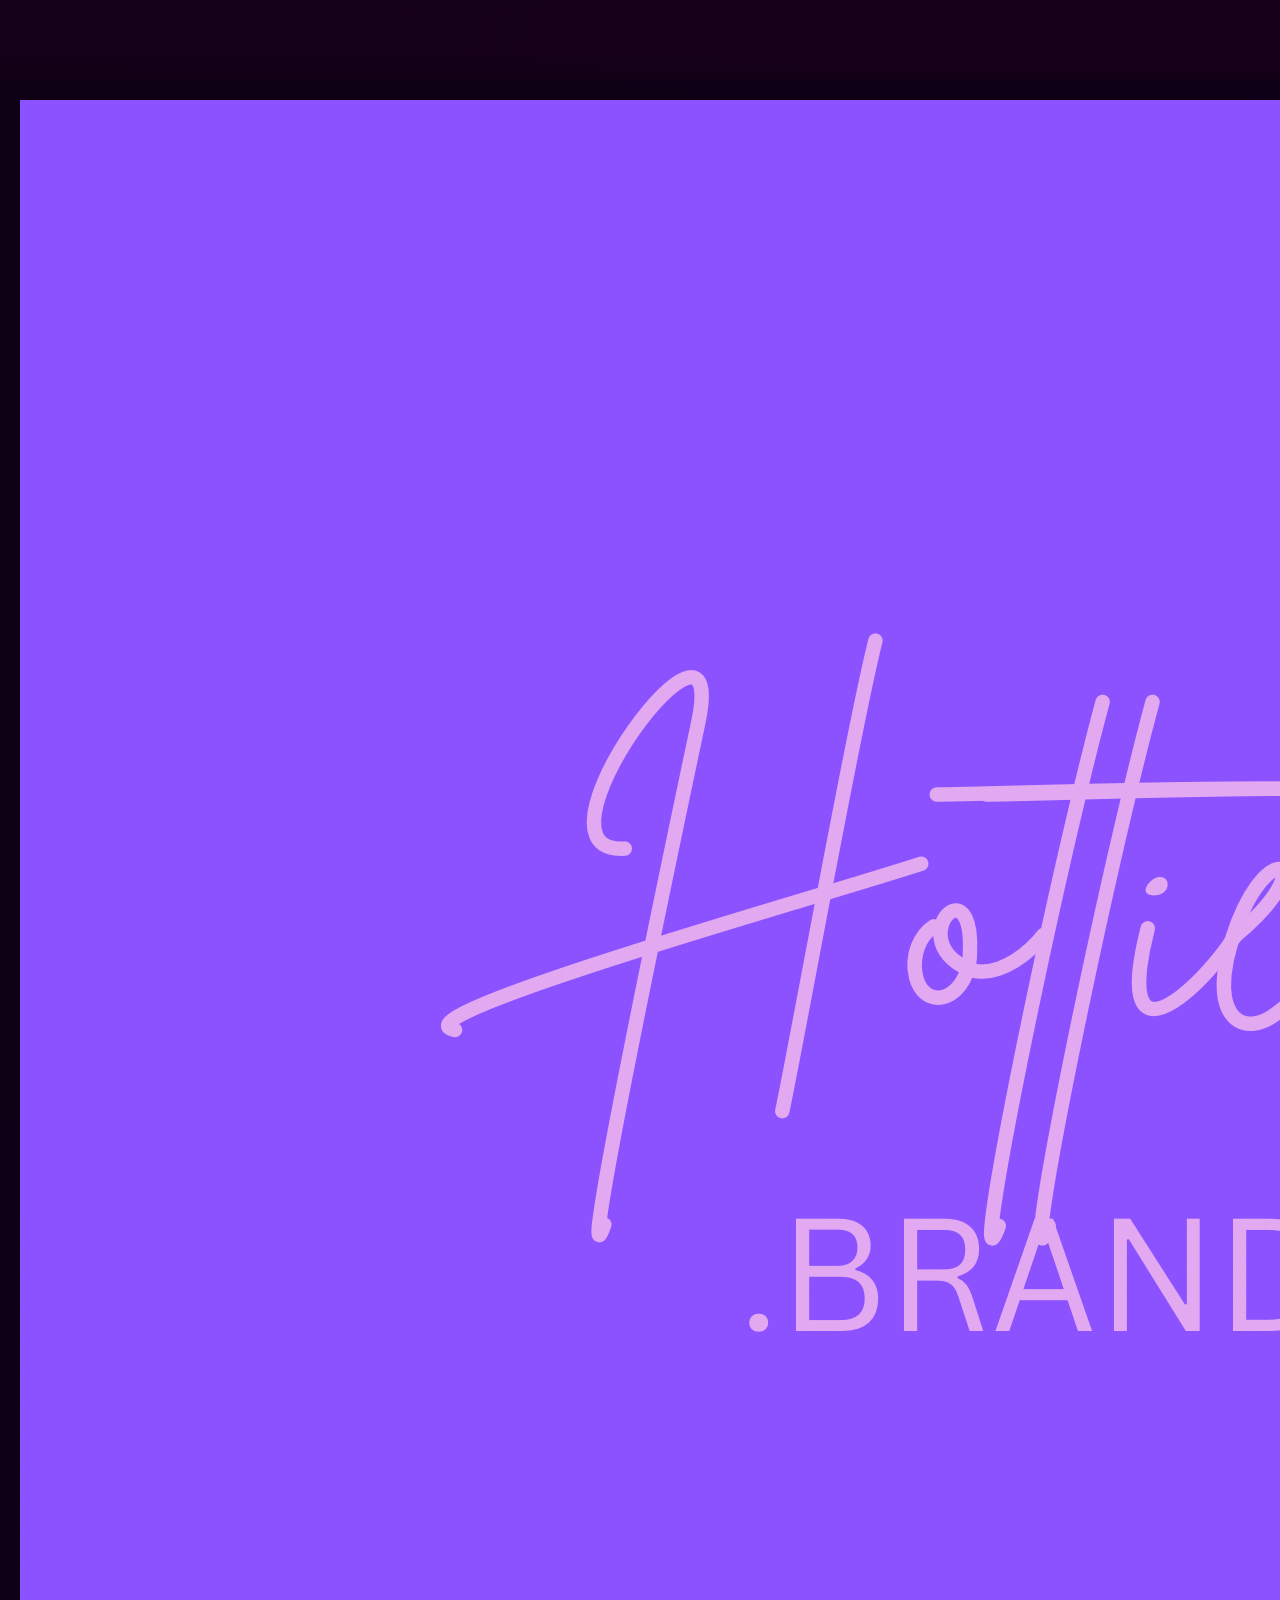
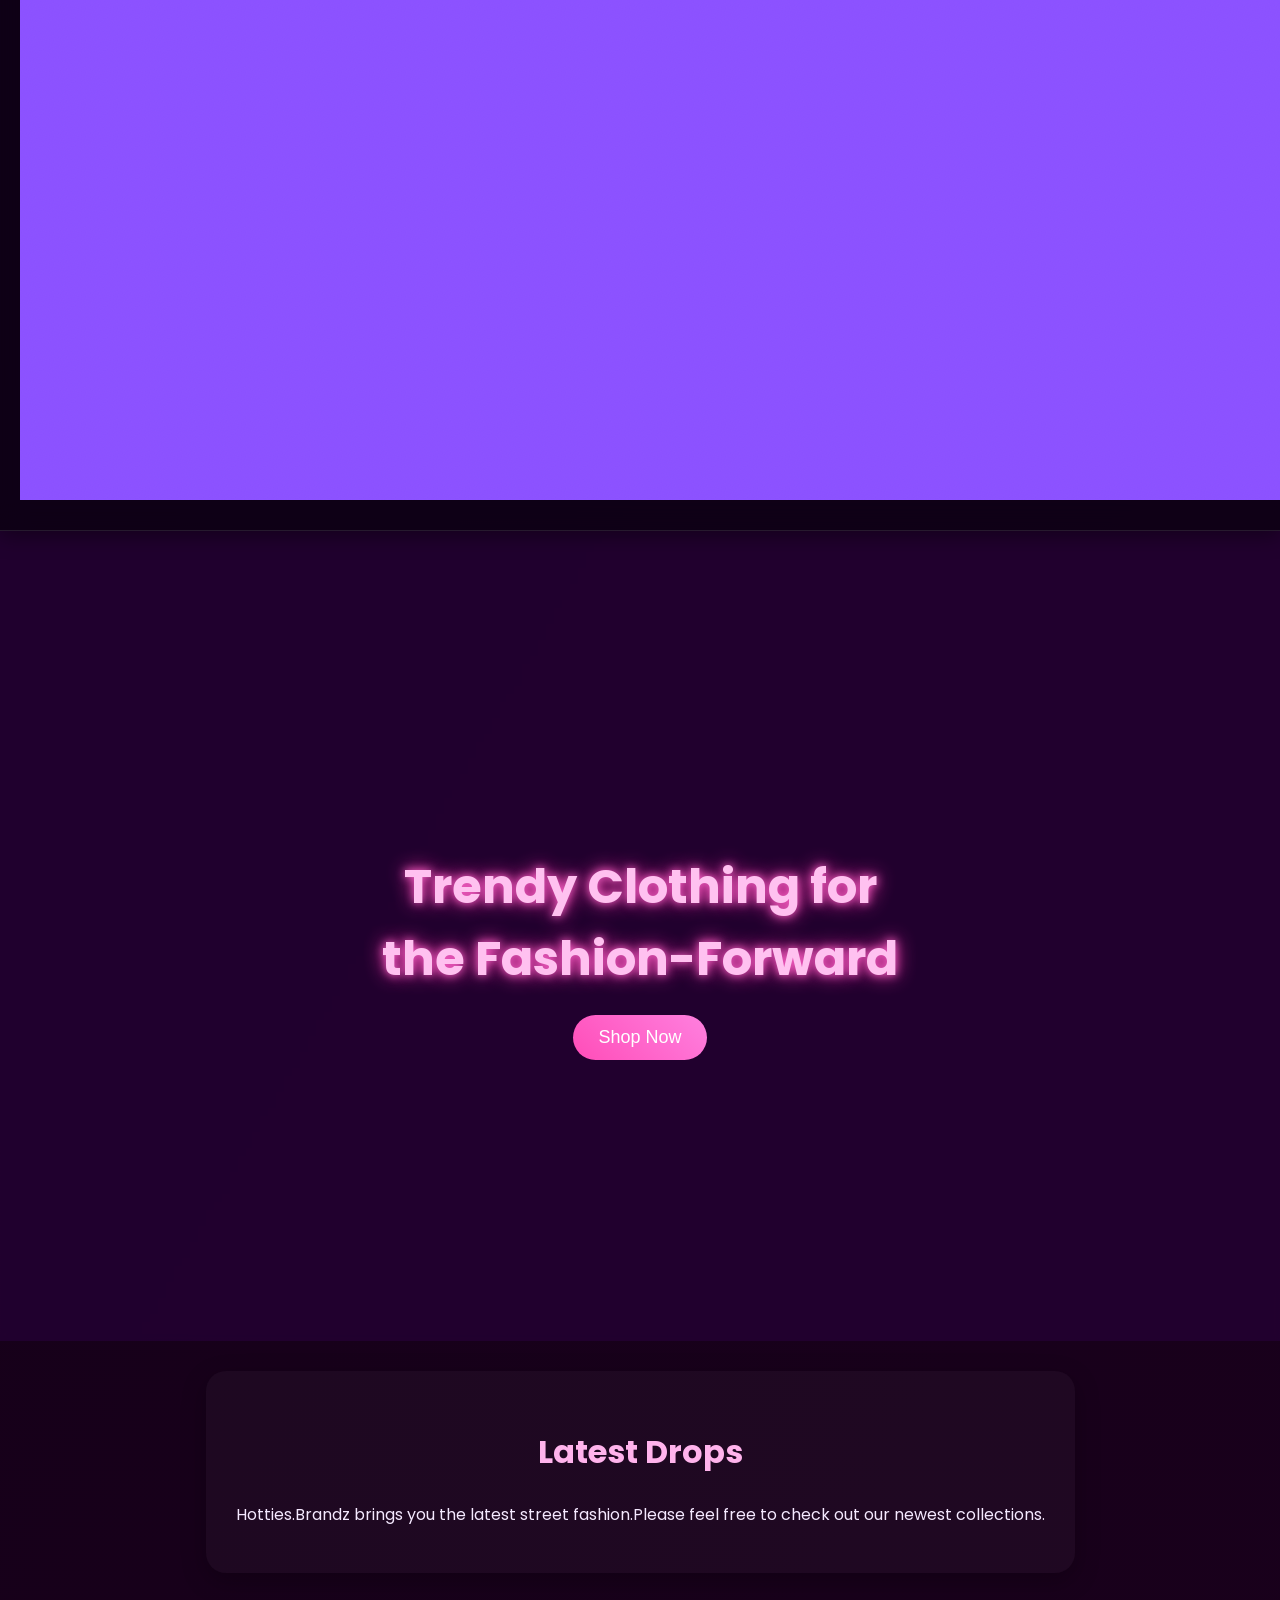
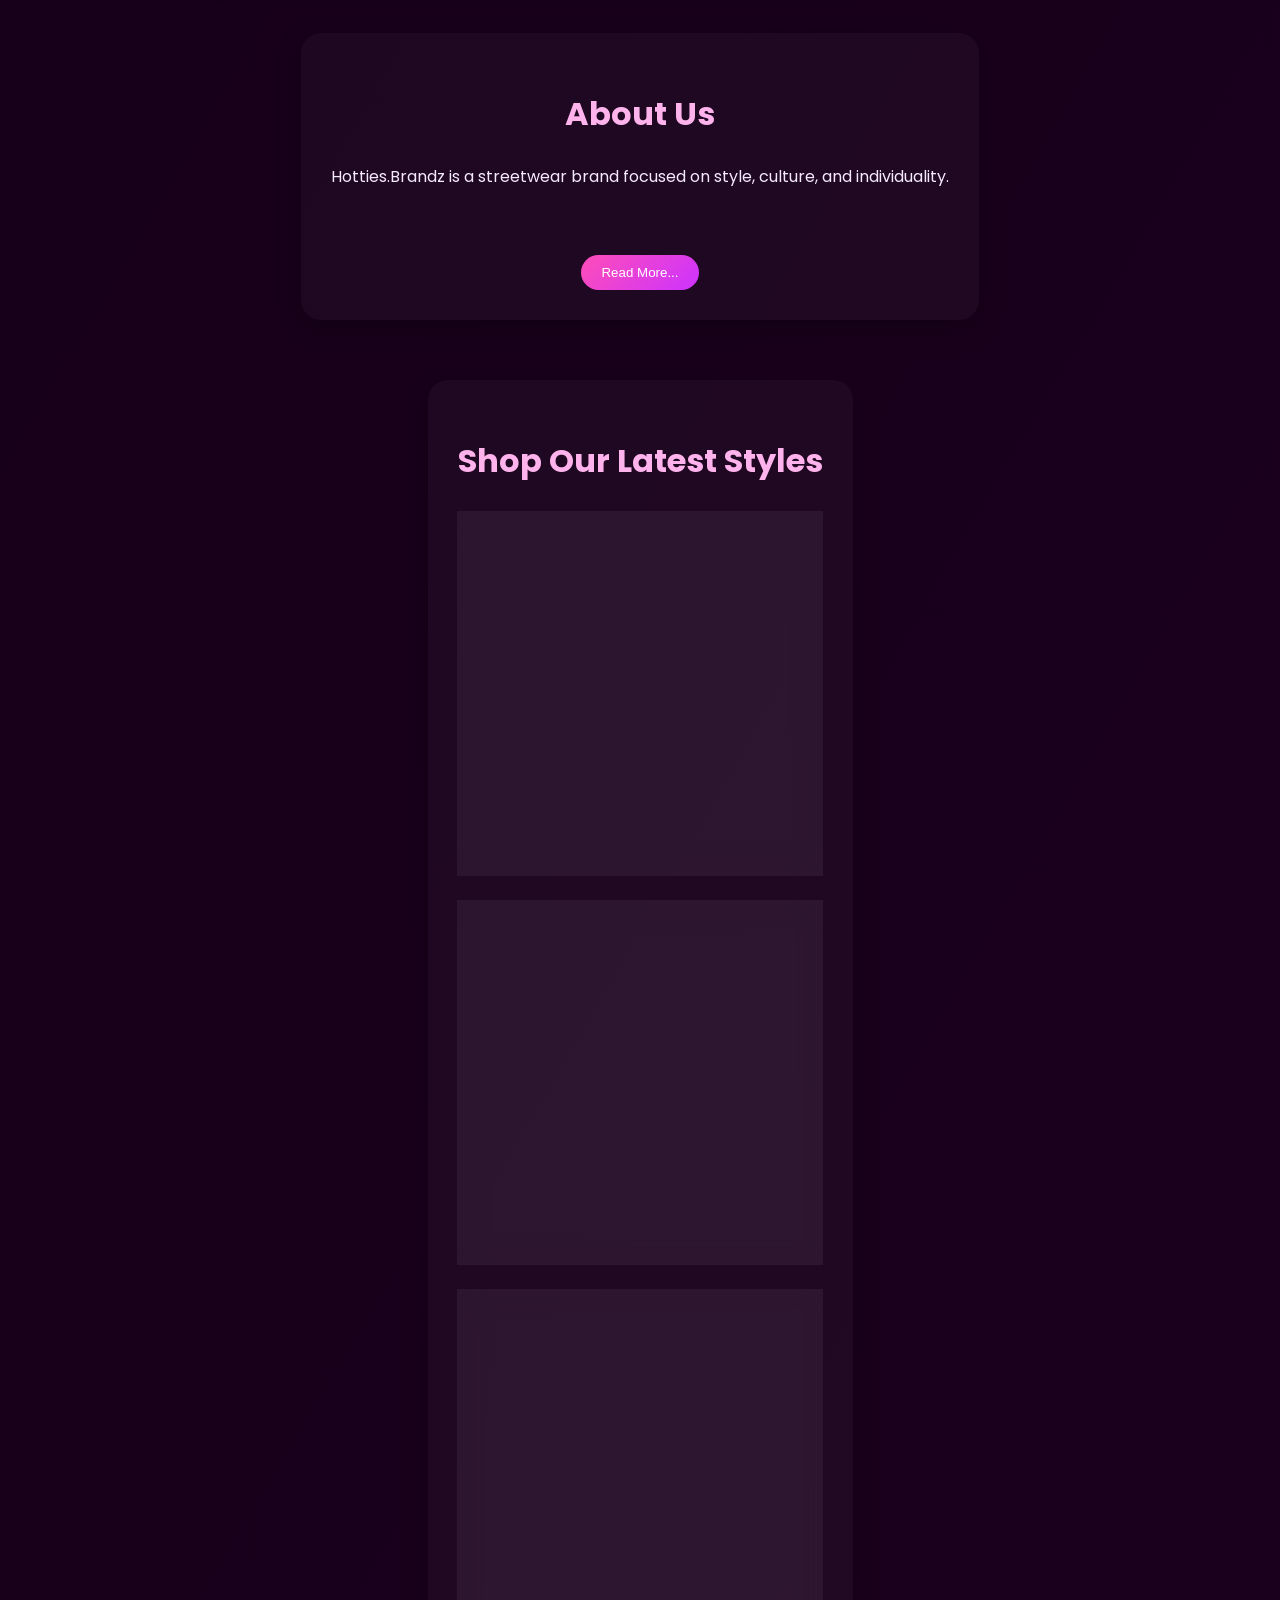
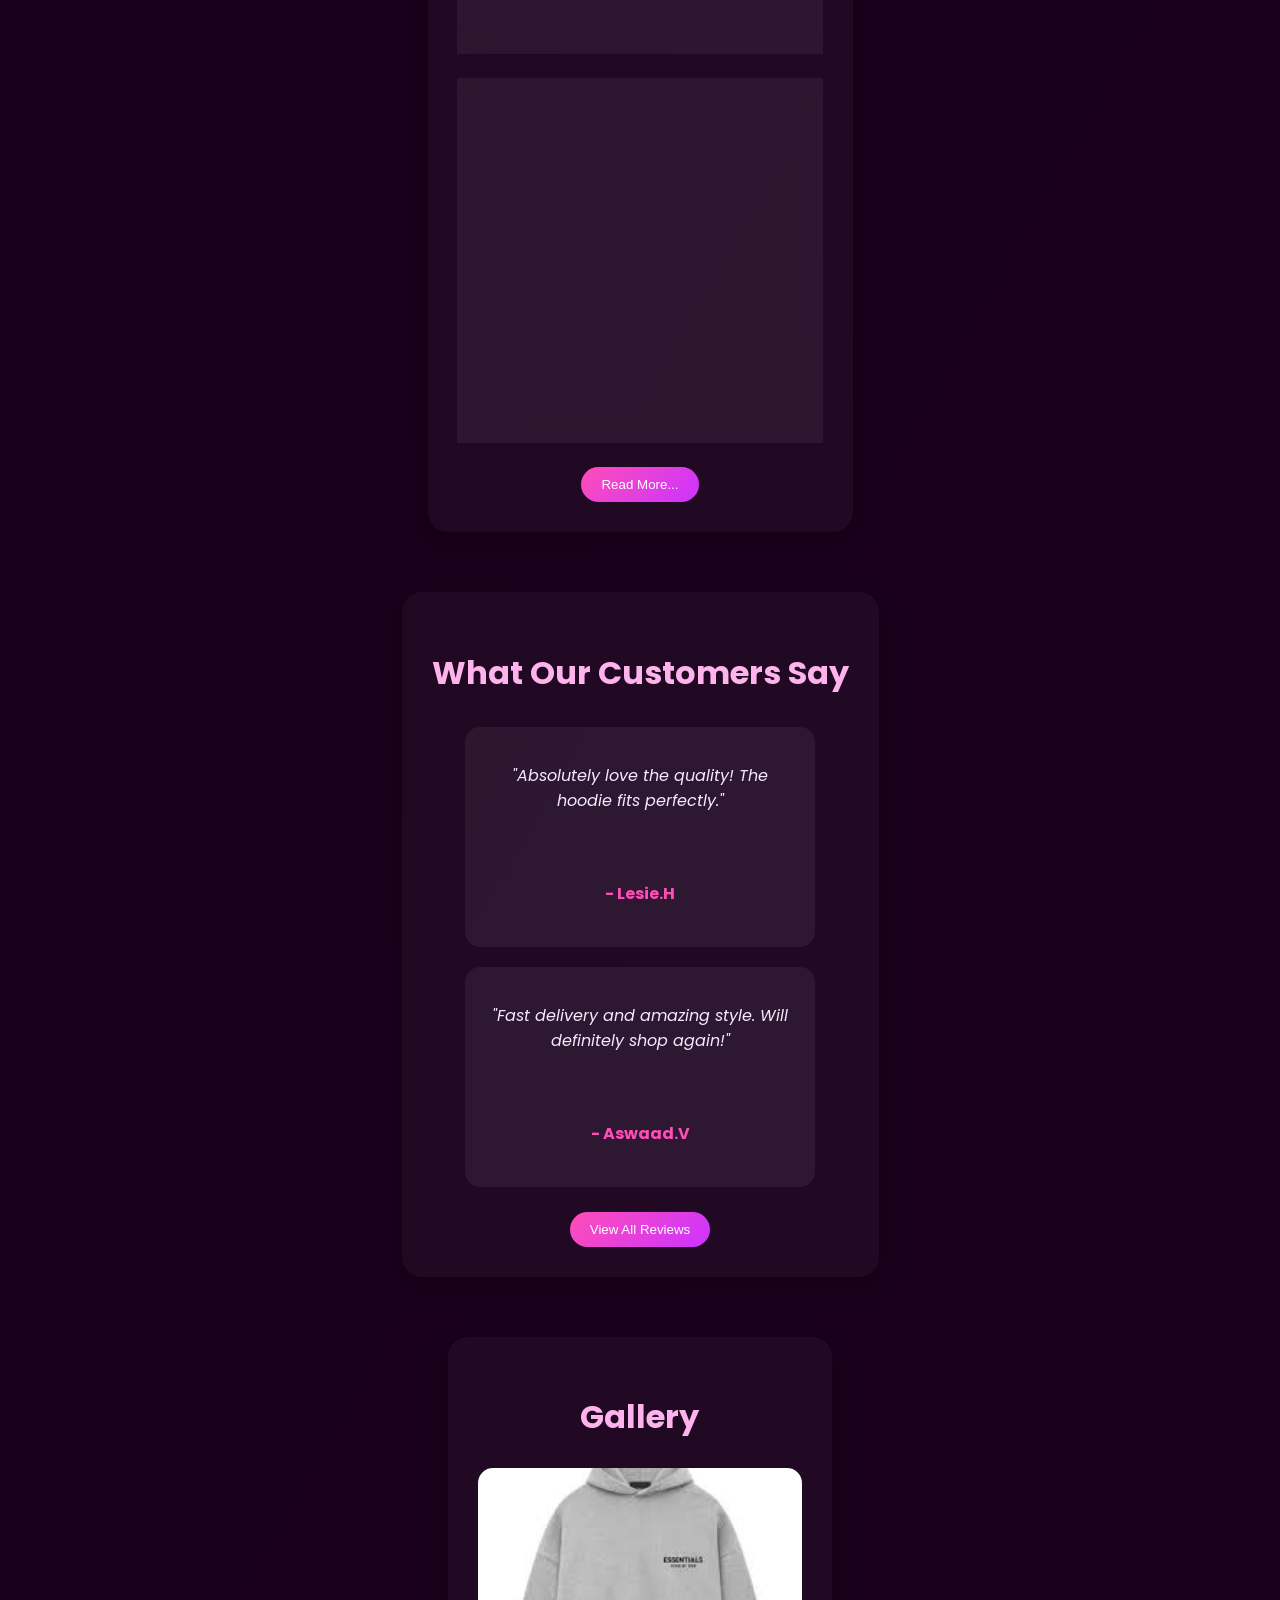
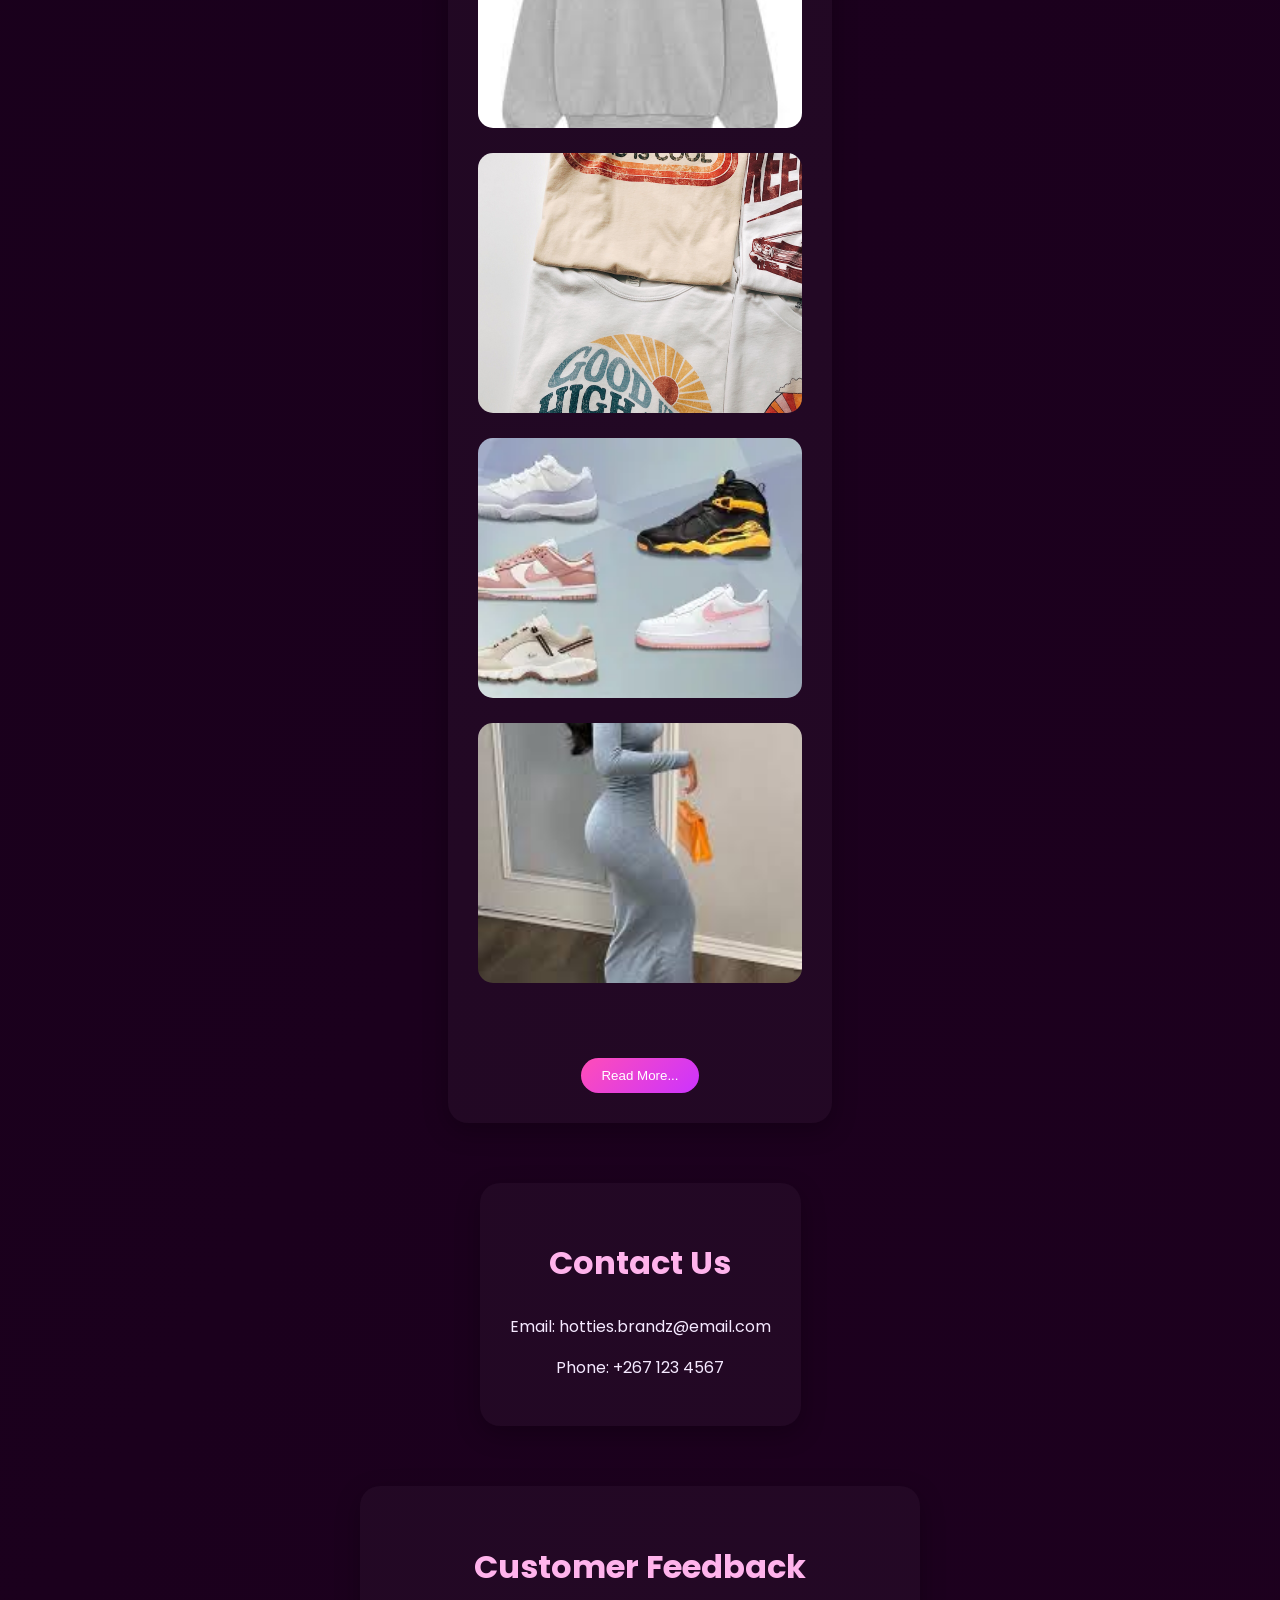
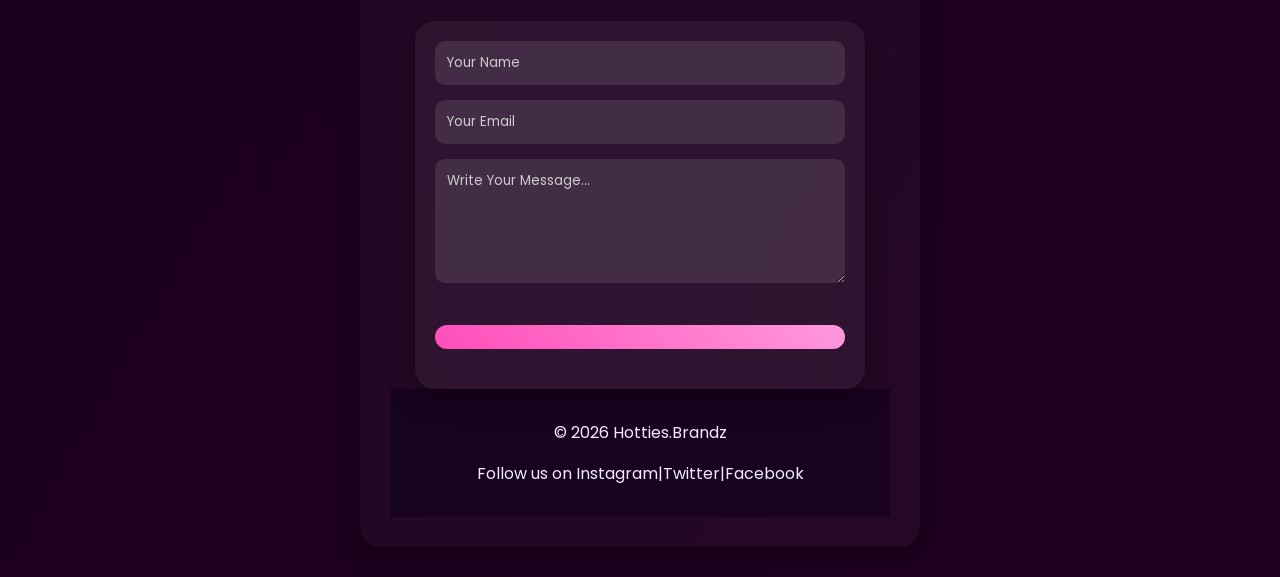
==== index.html @ 6253855a "Update index.html" ====
<!DOCTYPE html>
<html lang="en">
<head>
    <meta charset="UTF-8">
    <meta name="viewport" content="width=device-width, initial-scale=1.0">
    <title>Hotties.Brandz</title>
    <link rel="stylesheet" href="style.css">
    <link href="https://fonts.googleapis.com/css2?family=Playfair+Display:wght@500&family=Poppins:wght@300;400&display=swap" rel="stylesheet">
</head>
<body>
 <header>
    <div class="logo">
    <img src="Logo.PNG" alt="Hotties.Brandz Logo">
</div>
     <button class="menu-toggle" onclick="toggleMenu()">
    ☰
    </button>

    <nav class="nav">
        <a href="index.html">Home</a>
        <a href="about.html">About</a>
        <a href="shop.html">Shop</a>
        <a href="gallery.html">Gallery</a>
        <a href="contact.html">Contact</a>
        <a href="feedback.html">Feedback</a>
        <a href="reviews.html">Reviews</a>
        <a href="cart.html">Cart 🛒(<span id="cart-count">0</span>)</a>
    </nav>
</header>
<section class="hero">
    
    <video class="hero-video" autoplay muted loop playsinline>
        <source src="neon.mp4" type="video/mp4">
        Your browser does not support the video tag.
    </video>

    <div class="hero-overlay"></div>

    <div class="hero-content">
        <h2>Trendy Clothing for <br> the Fashion-Forward</h2>
        <button onclick="location.href='shop.html'">Shop Now</button>
    </div>

</section>


<section class="content reveal">
    <h2>Latest Drops</h2>
    <p>Hotties.Brandz brings you the latest street fashion.Please feel free to check out our newest collections.</p>
</section>

<section class="content reveal">
    <h2>About Us</h2>
    <p>Hotties.Brandz is a streetwear brand focused on style, culture, and individuality.</p><br>
    <br>
    <a href="about.html">
        <button>Read More...</button>
    </a>
</section>

<section class="content reveal">
    <h2>Shop Our Latest Styles</h2>

    <div class="products">

        <div class="card">
            <img src="tshirts.png">
            <p>P180</p>
            <button onclick="showMessage()">Buy Now</button>
        </div>
         <div class="card">
            <img src="maxidress.png">
            <p>P180</p>
            <button onclick="showMessage()">Buy Now</button>
        </div>
       
        <div class="card">
            <img src="hoodie.jpeg.jfif">
            <p>P350</p>
            <button onclick="showMessage()">Buy Now</button>
        </div>
       
        <div class="card">
            <img src="sneakers.png">
            <p>P600</p>
           <button onclick="showMessage()">Buy Now</button>
        </div>
    </div>
    <br>
    <a href="shop.html">
        <button>Read More...</button>
    </a>
</section>
    <section class="content reveal">
    <h2>What Our Customers Say</h2>

    <div class="reviews">

        <div class="review-card">
            <p>"Absolutely love the quality! The hoodie fits perfectly."</p>
            <h4>- Lesie.H</h4>
        </div>

        <div class="review-card">
            <p>"Fast delivery and amazing style. Will definitely shop again!"</p>
            <h4>- Aswaad.V</h4>
        </div>

    </div>

    <br>
    <a href="reviews.html">
        <button>View All Reviews</button>
    </a>
</section>

<section class="content reveal">
    <h2>Gallery</h2>

    <div class="products">
        <img src="hoodie.jpeg.jfif">
        <img src="tshirts.png">
        <img src="sneakers.png">    
        <img src="maxidress2.png">
        <br>
    </div>
    <br>
    <a href="gallery.html">
        <button>Read More...</button>
    </a>
</section>
    
<section class="content reveal">
    <h2>Contact Us</h2>
    <p>Email: hotties.brandz@email.com</p>
    <p>Phone: +267 123 4567</p>
</section>

<section class="content reveal">
    <h2>Customer Feedback</h2>

    <form class="feedback-form">
        <input type="text" placeholder="Your Name" required>
        <input type="email" placeholder="Your Email" required>
        <textarea placeholder="Write Your Message..." rows="5" required></textarea>
        <button type="submit" class="submit-btn" onclick="showMessage()"></button>
    </form>
    <script src="script.js"></script>

<footer>
    <p>© 2026 Hotties.Brandz</p>
    <p>Follow us on Instagram|Twitter|Facebook</p>
</footer>
</section>


</body>
</html>
---- style.css ----
html, body {
    margin: 0;
    padding: 0;
}

/* GLOBAL / RESET */
* {
    box-sizing: border-box;
}

html {
    background: linear-gradient(120deg, #140018, #220022, #2b0033);
    scroll-behavior: smooth;
}

body {
    margin: 0;
    font-family: 'Poppins', sans-serif;
    color: #f5e9ff;
    padding-top: 80px;
    background: linear-gradient(120deg, #140018, #220022, #2b0033);
    background-size: 300% 300%;
    animation: luxuryBG 18s ease infinite;
    min-height: 100vh;
    display: flex;
    flex-direction: column;
}

@keyframes luxuryBG {
    0% { background-position: 0% 50%; }
    50% { background-position: 100% 50%; }
    100% { background-position: 0% 50%; }
}

/* Sparkle background */
body::before {
    content: "";
    position: fixed;
    inset: 0;
    background:
        radial-gradient(circle at 20% 30%, rgba(255,105,180,0.08), transparent 40%),
        radial-gradient(circle at 80% 70%, rgba(255,0,150,0.08), transparent 40%);
    z-index: -1;
}

/* HEADER / NAV */
header {
    width: 100%;
    padding: 20px;
    background: rgba(10, 0, 20, 0.6);
    backdrop-filter: blur(15px);
    border-bottom: 1px solid rgba(255,255,255,0.1);
    box-shadow: 0 5px 20px rgba(0,0,0,0.4);
    z-index: 1000;
    display: flex;
    justify-content: space-between;
    align-items: center;
    padding: 20px;
    position: relative;
}

.logo {
    font-family: 'Playfair Display', serif;
    font-size: 38px;
    letter-spacing: 3px;
    color: #ff99dd;
    text-shadow: 0 0 8px #ff66cc;
    text-align: center;
    flex:1;
    text-align:center;
}

.nav {
    display: flex;
    flex-wrap: wrap;
    justify-content: center;
    gap: 20px;
    padding: 0px 15px 0px 15px;
    margin-top: 10px;
}

.nav a {
    position: relative;
    color: #f5e9ff;
    text-decoration: none;
    font-size: 16px;
    letter-spacing: 1px;
    transition: 0.3s;
}

.nav a::after {
    content: "";
    position: absolute;
    left: 0;
    bottom: -5px;
    width: 0%;
    height: 2px;
    background: linear-gradient(90deg, #ff4db8, #ff99dd);
    transition: 0.3s;
}

.nav a:hover::after {
    width: 100%;
}

.nav a:hover {
    color: #ff99dd;
}

/* HERO */
.hero {
    position: relative;
    height: 90vh;
    display: flex;
    align-items: center;
    justify-content: center;
    overflow: hidden;
    text-align: center;
}

.hero-video {
    position: absolute;
    inset: 0;
    min-width: 100%;
    min-height: 100%;
    object-fit: cover;
    z-index: 0;
}

.hero-overlay {
    position: absolute;
    inset: 0;
    background: rgba(40, 0, 60, 0.6);
    backdrop-filter: blur(3px);
    pointer-events: none;
}

.hero-content {
    position: relative;
    z-index: 1;
    color: #ffc1f0;
}

.hero-content h2 {
    font-size: 48px;
    margin-bottom: 20px;
    text-shadow: 0 0 10px #ff66cc, 0 0 20px #ff33aa;
}

.hero-content button {
    background: linear-gradient(45deg, #ff4db8, #ff80df);
    border: none;
    padding: 12px 25px;
    border-radius: 25px;
    font-size: 18px;
    color: white;
    cursor: pointer;
    transition: 0.3s;
}

.hero-content button:hover {
    transform: scale(1.1);
}

/* CONTENT SECTIONS */
.content {
    background: rgba(255,255,255,0.03);
    margin: 30px auto;
    padding: 30px;
    border-radius: 20px;
    max-width: 1200px;
    text-align: center;
    box-shadow: 0 8px 25px rgba(0,0,0,0.25);
}

.content h2 {
    color: #ffb3ec;
    font-size: 32px;
}

/* SHOP NAV (CATEGORIES) */
.floating-nav {
    position: sticky;
    top: 90px;
    z-index: 999;
    display: flex;
    justify-content: center;
    gap: 20px;
    padding: 10px;
    margin: 20px auto;
    width: 90%;
    background: rgba(255,255,255,0.08);
    backdrop-filter: blur(12px);
    border-radius: 30px;
}

/*PRODUCTS GRID */
#women, #men {
    max-width: 1200px;
    margin: 40px auto;
}

.products {
    display: grid;
    grid-template-columns: repeat(auto-fit, minmax(260px, 1fr));
    gap: 25px;
}

.products img {
    width: 100%;
    height: 260px;            /* Force equal height */
    object-fit: cover;        /* Crop evenly */
    border-radius: 15px;
    transition: transform 0.4s ease, filter 0.4s ease;
}

/* PRODUCT CARD*/
.card {
    position: relative;
    display: flex;
    flex-direction: column;
    gap: 10px;
    padding: 15px;

    background: rgba(255,255,255,0.06);
    border-radius: 15px;
    border: 1px solid rgba(255,255,255,0.1);
    backdrop-filter: blur(12px);
    transition: 0.4s;
}

.card:hover {
    transform: translateY(-10px);
    box-shadow: 0 0 25px rgba(255,102,204,0.3);
}

.card img {
    width: 100%;
    height: 220px;
    object-fit: cover;
    border-radius: 12px;
}

.card h3 {
    color: #ffc1f0;
}

.card p {
    color: #ff66cc;
    font-weight: bold;
}

.card button {
    margin-top: auto;
    align-self: center;
}

/* BUTTONS */
button {
    background: linear-gradient(135deg, #ff4db8, #cc33ff);
    border: none;
    padding: 10px 20px;
    border-radius: 30px;
    color: white;
    cursor: pointer;
    transition: 0.3s;
}

button:hover {
    box-shadow: 0 0 15px rgba(255,77,184,0.6);
    transform: scale(1.05);
}

button.added {
    background: gray !important;
    cursor: not-allowed;
    opacity: 0.7;
}

/* CART*/
.cart {
    max-width: 400px;
    margin: 30px auto;
}

#cart-items {
    list-style: none;
    padding: 0;
}

#cart-items li {
    background: rgba(255,255,255,0.08);
    margin: 8px 0;
    padding: 10px;
    border-radius: 10px;
}

#cart-items button {
    background: #ff4d88;
    padding: 5px 10px;
    border-radius: 8px;
    font-size: 12px;
}

#cart-items button:hover {
    background: #ff1a66;
}

#total {
    color: #ff99dd;
}

/* REVIEWS */
.reviews {
    display: flex;
    flex-direction:column;
    gap: 20px;
    align-items:center;
    margin-top: 30px;
}
.review-card {
    background: rgba(255,255,255,0.06);
    padding: 20px;
    border-radius: 15px;
    width:90%;
    max-width:350px;
    height: 220px; /*fixed height */
    display: flex;
    flex-direction: column;
    justify-content: space-between;
    overflow:gidden;
    text-align: center;
}

.review-card:hover {
    transform: translateY(-5px);
}
.review-card p {
    font-style: italic;
    display: -webkit-box;
    -webkit-line-clamp: 3; /* limits text to 3 lines */
    -webkit-box-orient: vertical;
    overflow: hidden;
    margin-bottom:10px;
}
.review-card h4 {
    margin-top: auto;
    color: #ff4db8;
}

/* FOOTER */
footer {
    background: rgba(20, 0, 30, 0.8);
    text-align: center;
    padding: 15px;
    margin-top: auto;
}
/*utilities*/
.reveal {
    opacity: 0;
    transform: translateY(50px);
    transition: 0.8s ease;
}

.reveal.active {
    opacity: 1;
    transform: translateY(0);
}

/*MOBILE*/
@media (max-width: 600px) {
   
    .hero-content h2{
        font-size:32px;
    }
}
.feedback-form {
    text-align: center;
    max-width: 500px;
    margin: 0 auto;
    background: rgba(255, 255, 255, 0.05);
    padding: 25px;
    border-radius: 20px;
    backdrop-filter: blur(10px);
    box-shadow: 0 10px 25px rgba(0,0,0,0.3);
}

.feedback-form input,
.feedback-form textarea {
    width: 100%;
    padding: 12px;
    margin-bottom: 15px;
    border: none;
    border-radius: 10px;
    background: rgba(255,255,255,0.1);
    color: white;
    font-family: 'Poppins', sans-serif;
}

.feedback-form input::placeholder,
.feedback-form textarea::placeholder {
    color: #ccc;
}
.feedback-form input:focus,
.feedback-form textarea:focus {
    outline: none;
    border: 1px solid #ff4db8;
    box-shadow: 0 0 10px rgba(255,77,184,0.5);
}
.feedback-form button {
    width: 100%;
}
.submit-btn {
    display: inline-block;
    text-decoration:none;
    margin: 20px auto;
    width: 60%;
    padding: 12px;
    border: none;
    border-radius: 25px;
    background: linear-gradient(45deg, #ff4db8, #ff99dd);
    color: white;
    font-weight: bold;
    cursor: pointer;
    transition: 0.3s;
}

.submit-btn:hover {
    transform: scale(1.05);
    opacity: 0.9;
}
#cart-list {
    list-style: none;
    padding: 0;
}

#cart-list li {
    background: rgba(255,255,255,0.08);
    margin-bottom: 10px;
    padding: 10px;
    border-radius: 10px;
}
#cart-list {
    max-width: 600px;
    margin: 0 auto;
}

.cart-item {
    display: flex;
    justify-content: space-between;
    align-items: center;
    background: rgba(255,255,255,0.08);
    padding: 12px;
    margin-bottom: 12px;
    border-radius: 12px;
    backdrop-filter: blur(8px);
    transition:0.3s ease;
}
.cart-item:hover {
    transform: translateY(-3px);
}

.cart-info {
    display: flex;
    flex-direction: column;
}

.cart-actions button {
    background: #ff99dd;
    color:black;
    border: none;
    padding: 5px 8px;
    border-radius: 6px;
    cursor: pointer;
}
.cart-actions span {
    margin: 0 5px;
    font-weight: bold;
}

.remove-btn {
    background: #ff4d6d;
    color: white;
}
form.feedback-form {
    margin-top: 30px;
}
.btn-center {
    display: flex;
    justify-content: center;
    margin-top: 15px;
}
.added {
    background: gray !important;
}
.cart-wrapper {
    max-width: 700px;
    margin: auto;
}

.cart-summary {
    margin-top: 20px;
    padding: 20px;
    border-radius: 15px;

    background: rgba(255,255,255,0.05);
    backdrop-filter: blur(10px);

    text-align: center;
}

.clear-btn {
    margin-top: 10px;
    background: transparent;
    border: 1px solid #ff4db8;
    color: #ff4db8;
    padding: 8px 15px;
    border-radius: 10px;
    cursor: pointer;
}

.label {
   text-align: left;
   color: white;
   font-family: 'Poppins', sans-serif;
   font-size: small;
   margin-bottom: 10px;
   margin-left: 12px;
}

.w-full {
   width: 100% !important;
}

.success-icon {
   height: 500px;
   padding-top: 100px;
}

.clear-btn:hover {
    background: #ff4db8;
    color: white;
}
.nav a.active {
    color: #ff4db8;
    border-bottom: 2px solid #ff4db8;
}
.menu-toggle {
    display: none;
    background: none;
    border: none;
    color: white;
    font-size: 30px;
    cursor: pointer;
}
/* MOBILE NAVIGATION */
@media (max-width: 768px) {

    header {
        padding: 15px 20px;
    }

    .logo {
        font-size: 28px;
        flex: 1;
        text-align: center;
    }

    .menu-toggle {
        display: block;
        background: none;
        border: none;
        color: white;
        font-size: 30px;
        cursor: pointer;
    }

    .nav {
        display: none;
        position: absolute;
        top: 80px;
        left: 0;
        width: 100%;
        background: rgba(10,0,20,0.96);
        flex-direction: column;
        align-items: center;
        gap: 10px;
        padding: 20px 0;
        z-index: 999;
    }

    .nav.show {
        display: flex;
    }

    .nav a {
        width: 100%;
        text-align: center;
        padding: 12px;
        font-size: 17px;
    }

    .reviews {
        flex-direction: column;
        align-items: center;
    }

    .review-card {
        width: 90%;
        max-width: 320px;
    }

    .feedback-form {
        width: 90%;
        padding: 20px;
    }

    .cart-wrapper {
        width: 95%;
        margin: auto;
    }

    .cart-summary {
        width: 100%;
        box-sizing: border-box;
    }

    .submit-btn,
    .clear-btn {
        width: 100%;
    }

    .hero-content h2 {
        font-size: 32px;
    }
}
.invisible {
    display: none;
}

.feedback-form {
        width: 90%;
        padding: 20px;
    }
}
.submit-btn,
.clear-btn {
        width: 100%;
    }
}
.delete-btn {
    margin-top: 10px;
    padding: 6px 12px;
    border: none;
    border-radius: 10px;

    background: #ff4d6d;
    color: white;
    cursor: pointer;

    font-size: 12px;
    transition: 0.3s;
}

.delete-btn:hover {
    background: #ff1a4d;
}
.star-rating {
    display: flex;
    justify-content: center;
    gap: 10px;
    margin-bottom: 15px;
}

.star-rating span {
    font-size: 28px;
    cursor: pointer;
    color: #555;
    transition: 0.3s;
}

/* Hover glow */
.star-rating span:hover {
    transform: scale(1.2);
}

/* Active stars */
.star-rating span.active {
    color: gold;
    text-shadow: 0 0 8px gold;
}
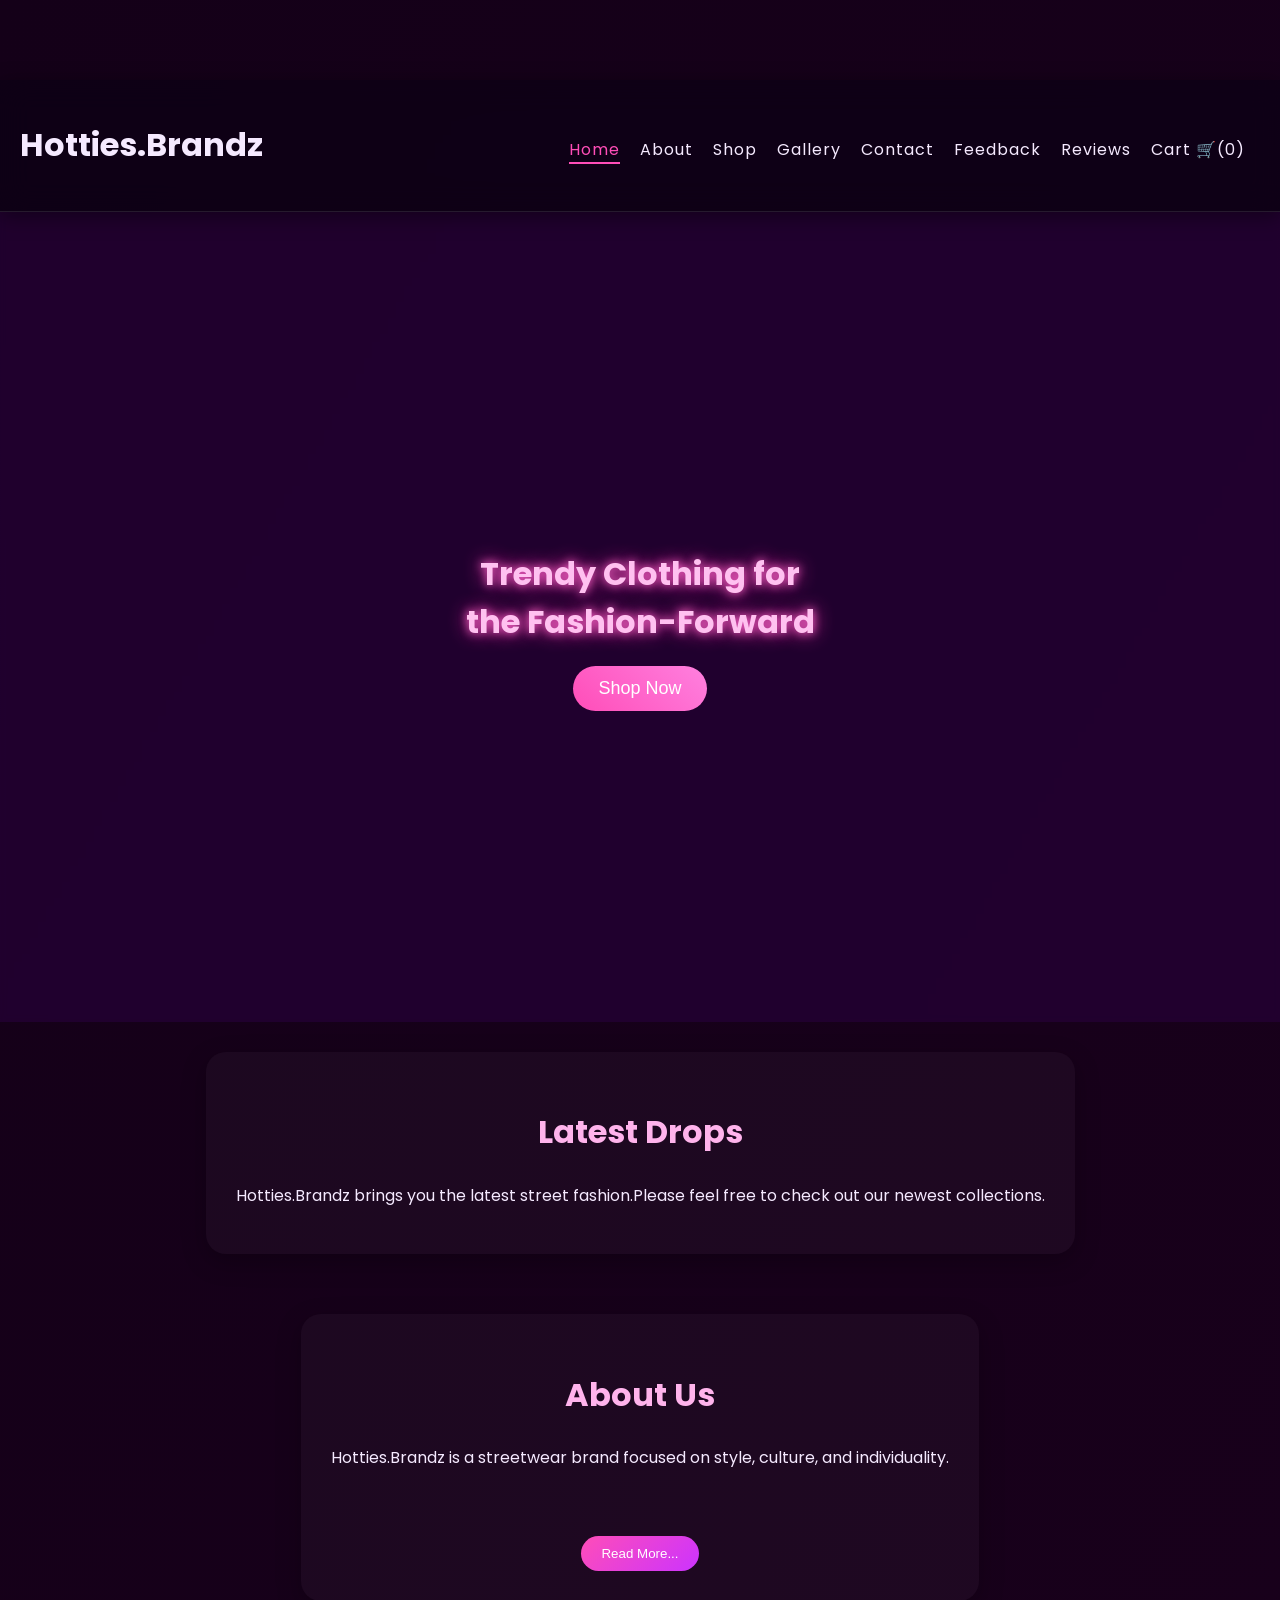
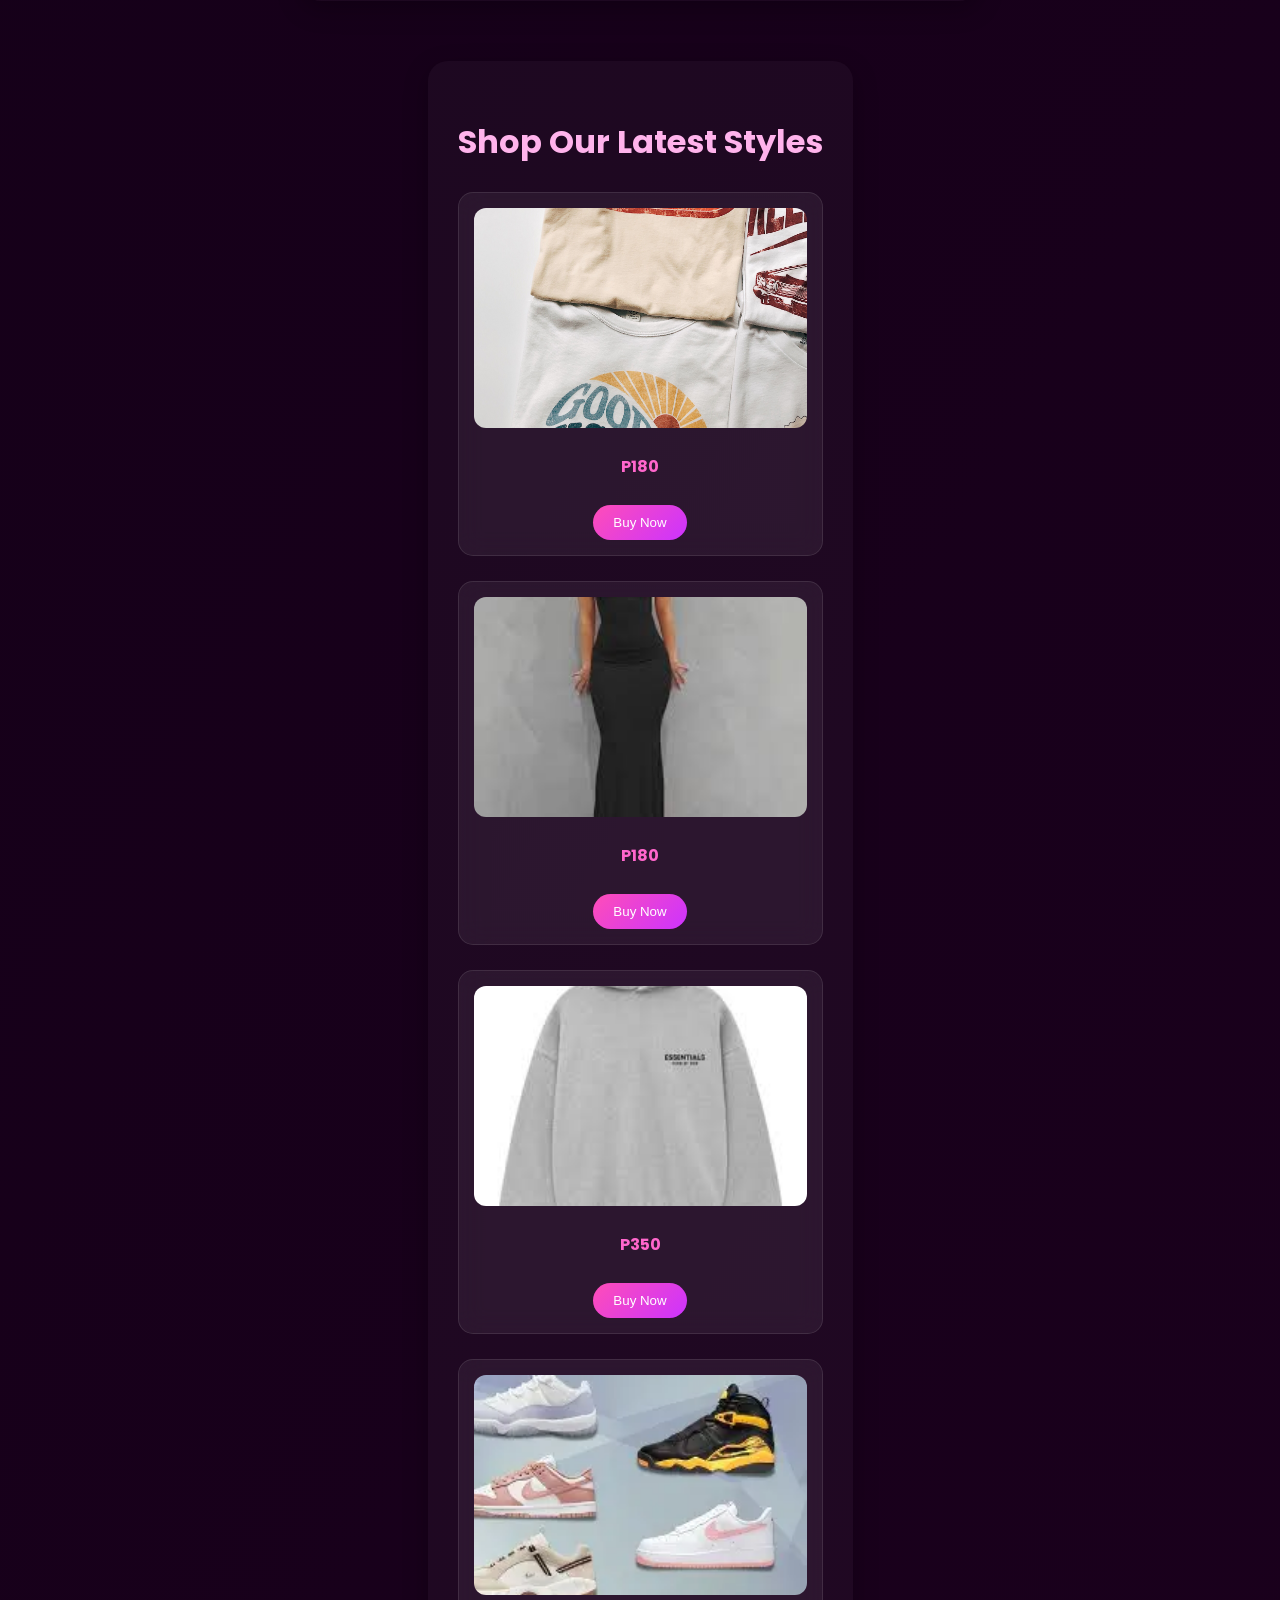
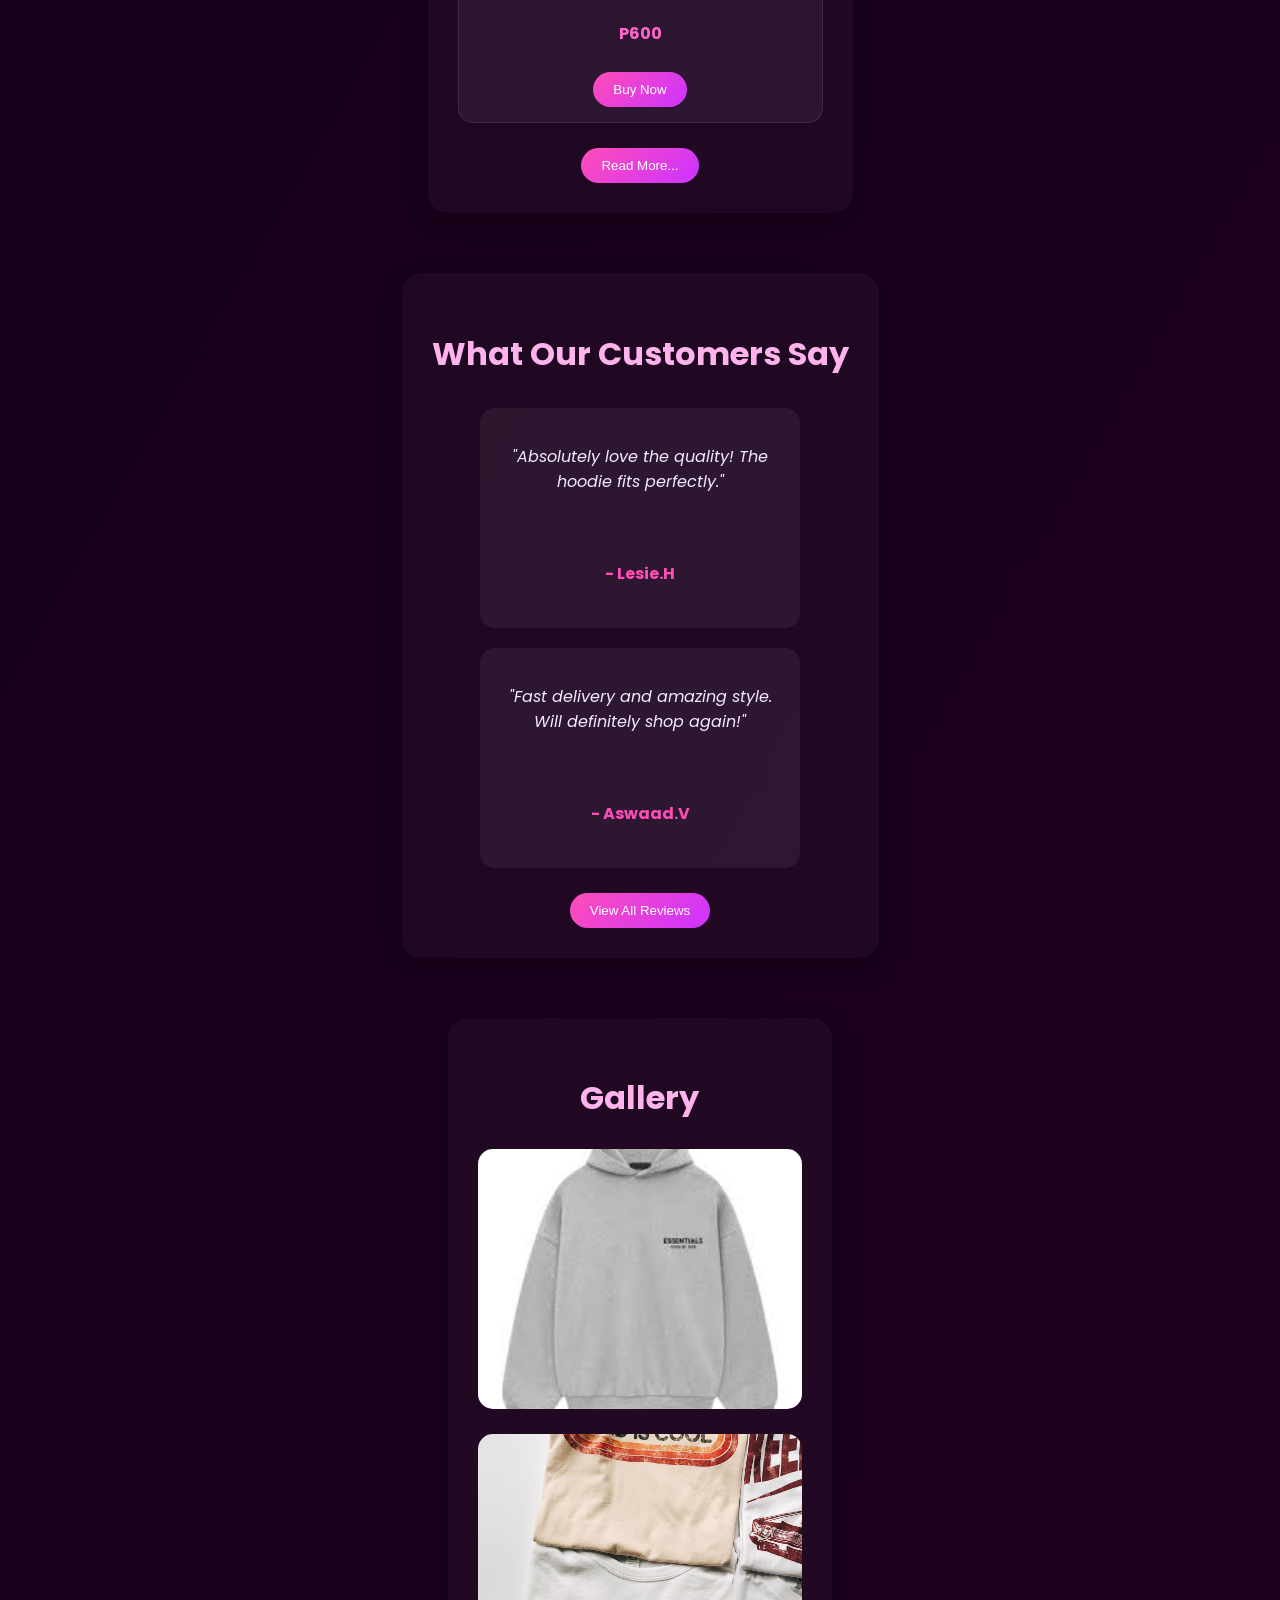
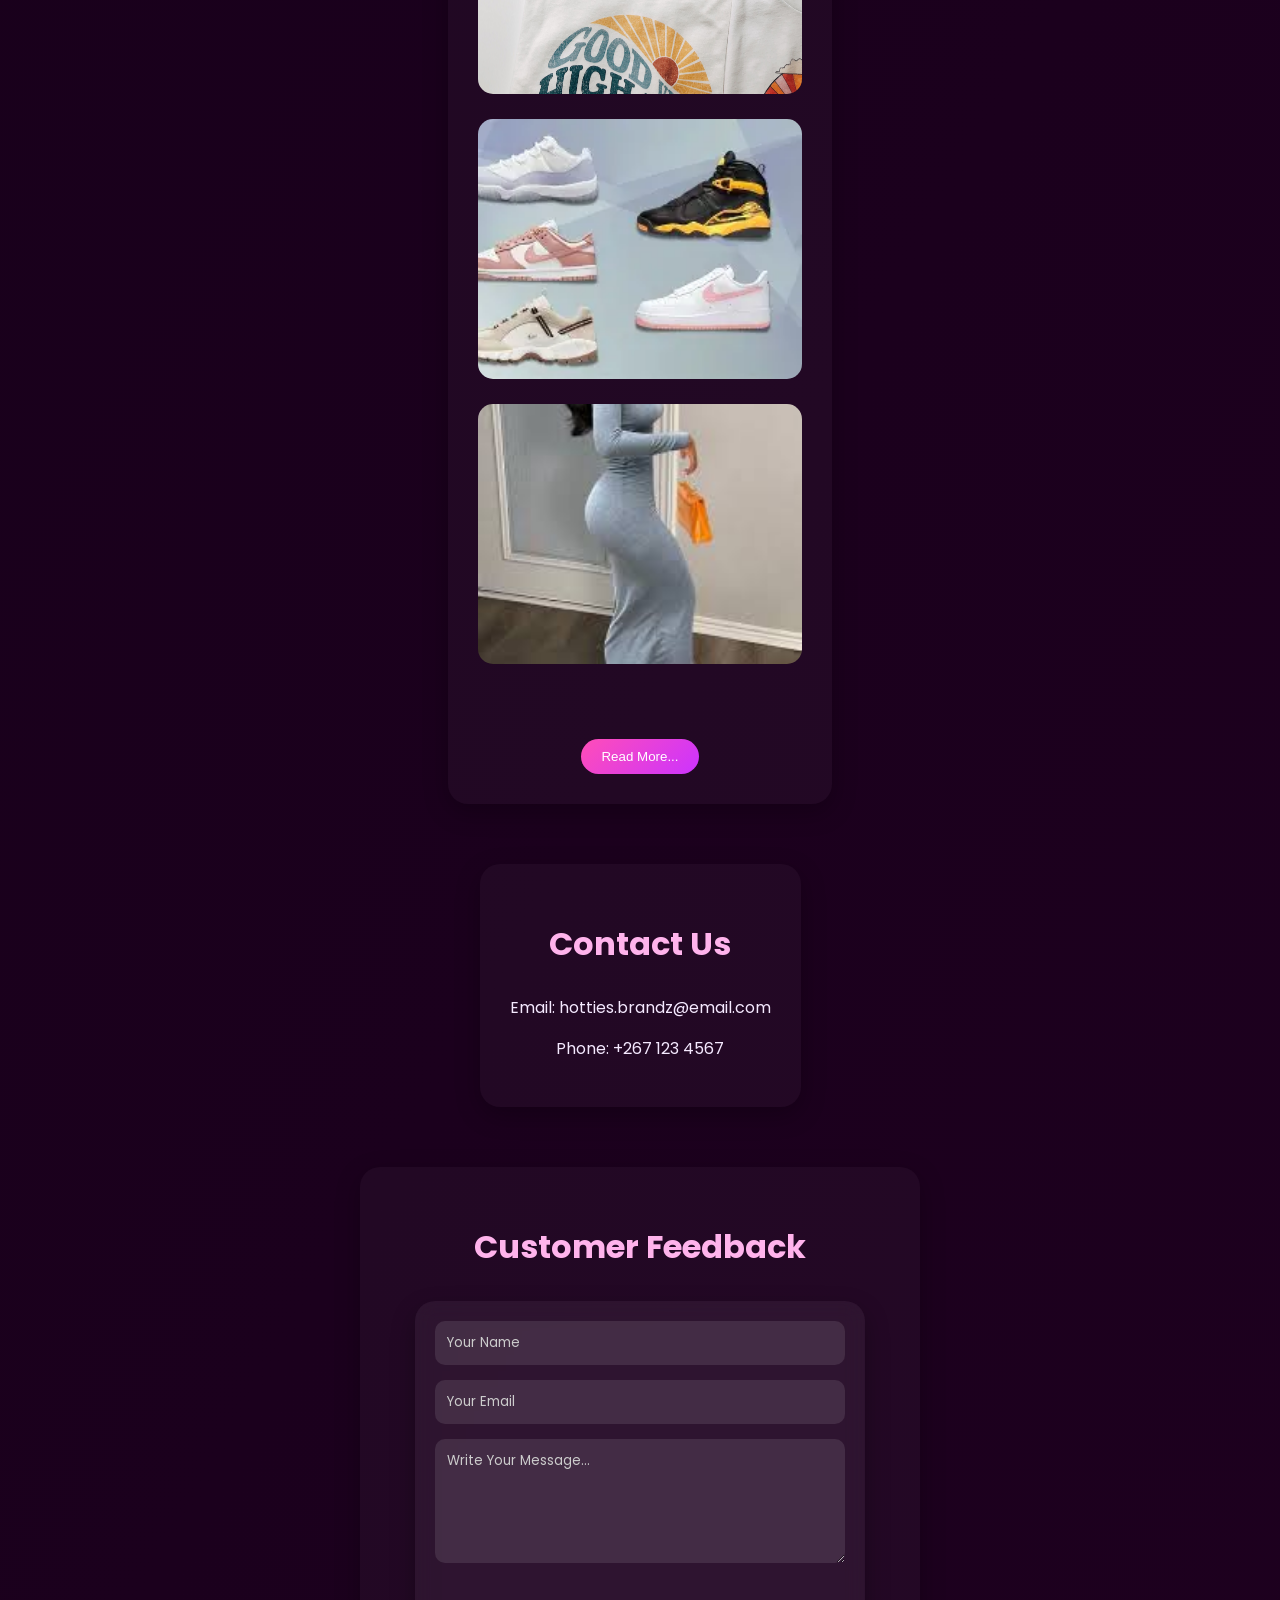
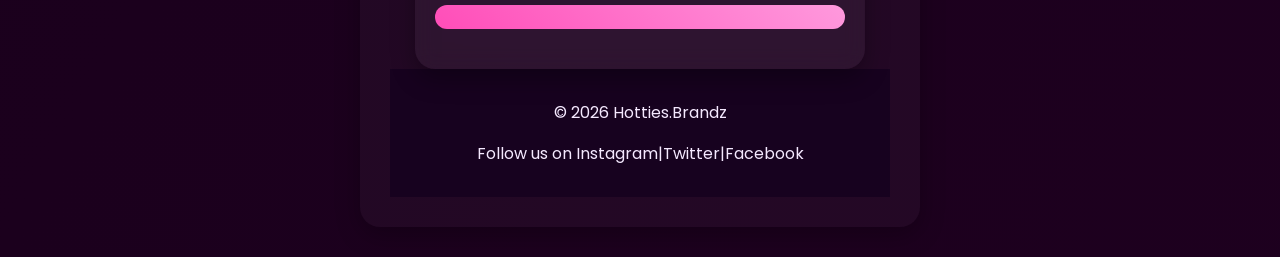
==== commit ee185d53: "Update index.html" ====
--- a/index.html
+++ b/index.html
@@ -9,9 +9,7 @@
 </head>
 <body>
  <header>
-    <div class="logo">
-    <img src="Logo.PNG" alt="Hotties.Brandz Logo">
-</div>
+     <h1 class="logo">Hotties.Brandz</h1>
      <button class="menu-toggle" onclick="toggleMenu()">
     ☰
     </button>
--- a/style.css
+++ b/style.css
@@ -60,14 +60,16 @@
 }
 
 .logo {
-    font-family: 'Playfair Display', serif;
-    font-size: 38px;
-    letter-spacing: 3px;
-    color: #ff99dd;
-    text-shadow: 0 0 8px #ff66cc;
-    text-align: center;
-    flex:1;
-    text-align:center;
+    display: flex;
+    align-items: center;
+    justify-content: center;
+}
+
+.logo img {
+    width: 150px;      /* desktop size */
+    height: auto;
+    object-fit: contain;
+    display: block;
 }
 
 .nav {
@@ -77,6 +79,7 @@
     gap: 20px;
     padding: 0px 15px 0px 15px;
     margin-top: 10px;
+    transition: all 0.3s ease;
 }
 
 .nav a {
@@ -85,7 +88,6 @@
     text-decoration: none;
     font-size: 16px;
     letter-spacing: 1px;
-    transition: 0.3s;
 }
 
 .nav a::after {
@@ -553,17 +555,24 @@
     font-size: 30px;
     cursor: pointer;
 }
-/* MOBILE NAVIGATION */
-@media (max-width: 768px) {
+/* DESKTOP NAV (default) */
+.nav {
+    display: flex;
+    flex-direction: row;
+    position: static;
+    background: none;
+    gap: 20px;
+}
+
+.menu-toggle {
+    display: none;
+}
+
+/* MOBILE NAV */
+@media (max-width: 1024px) {
 
     header {
         padding: 15px 20px;
-    }
-
-    .logo {
-        font-size: 28px;
-        flex: 1;
-        text-align: center;
     }
 
     .menu-toggle {
@@ -581,7 +590,9 @@
         top: 80px;
         left: 0;
         width: 100%;
+
         background: rgba(10,0,20,0.96);
+
         flex-direction: column;
         align-items: center;
         gap: 10px;
@@ -599,7 +610,18 @@
         padding: 12px;
         font-size: 17px;
     }
-
+}
+     
+@keyframes slideDown {
+    from {
+        transform: translateY(-20px);
+        opacity: 0;
+    }
+    to {
+        transform: translateY(0);
+        opacity: 1;
+    }
+}
     .reviews {
         flex-direction: column;
         align-items: center;
@@ -689,3 +711,12 @@
     color: gold;
     text-shadow: 0 0 8px gold;
 }
+/* MOBILE LOGO */
+@media (max-width: 1024px) {
+
+    .logo img {
+        width: clamp(100px, 10vw, 160px); /* bigger on phone */
+        height:auto;
+    }
+
+}
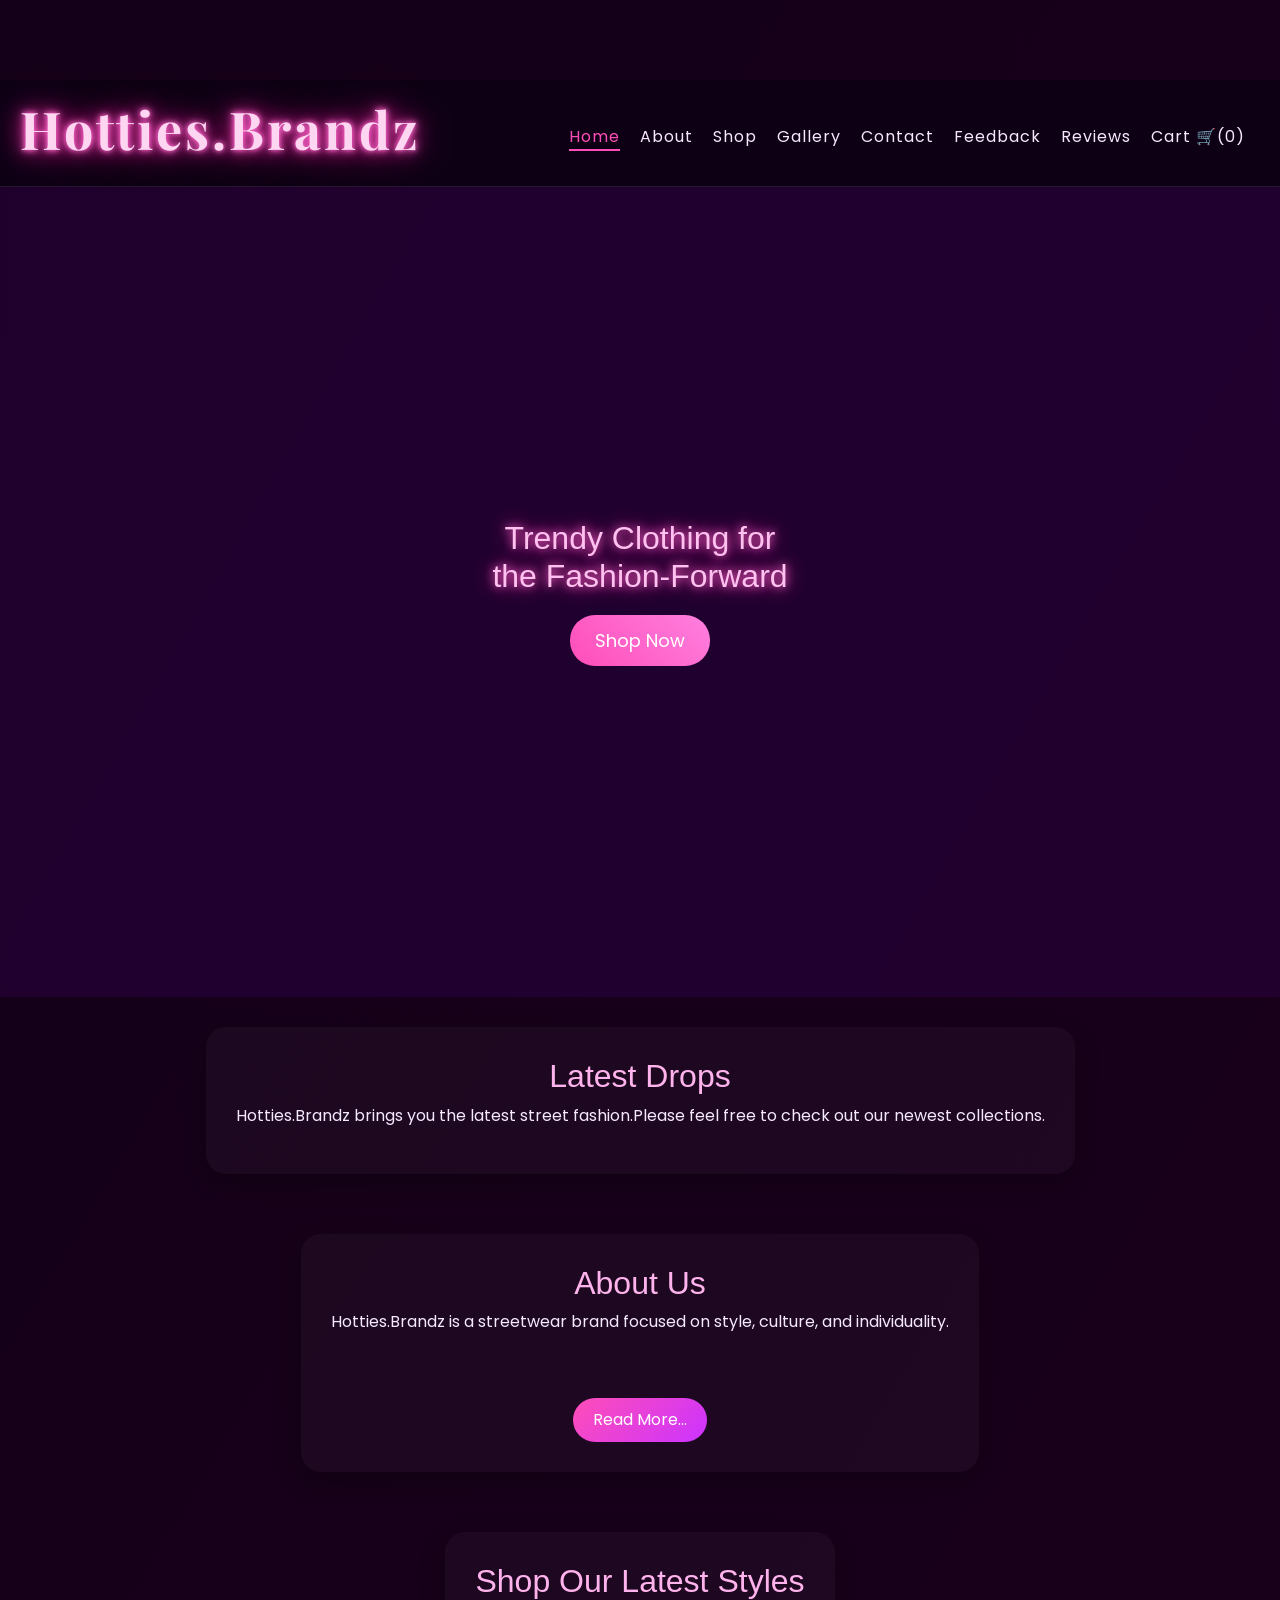
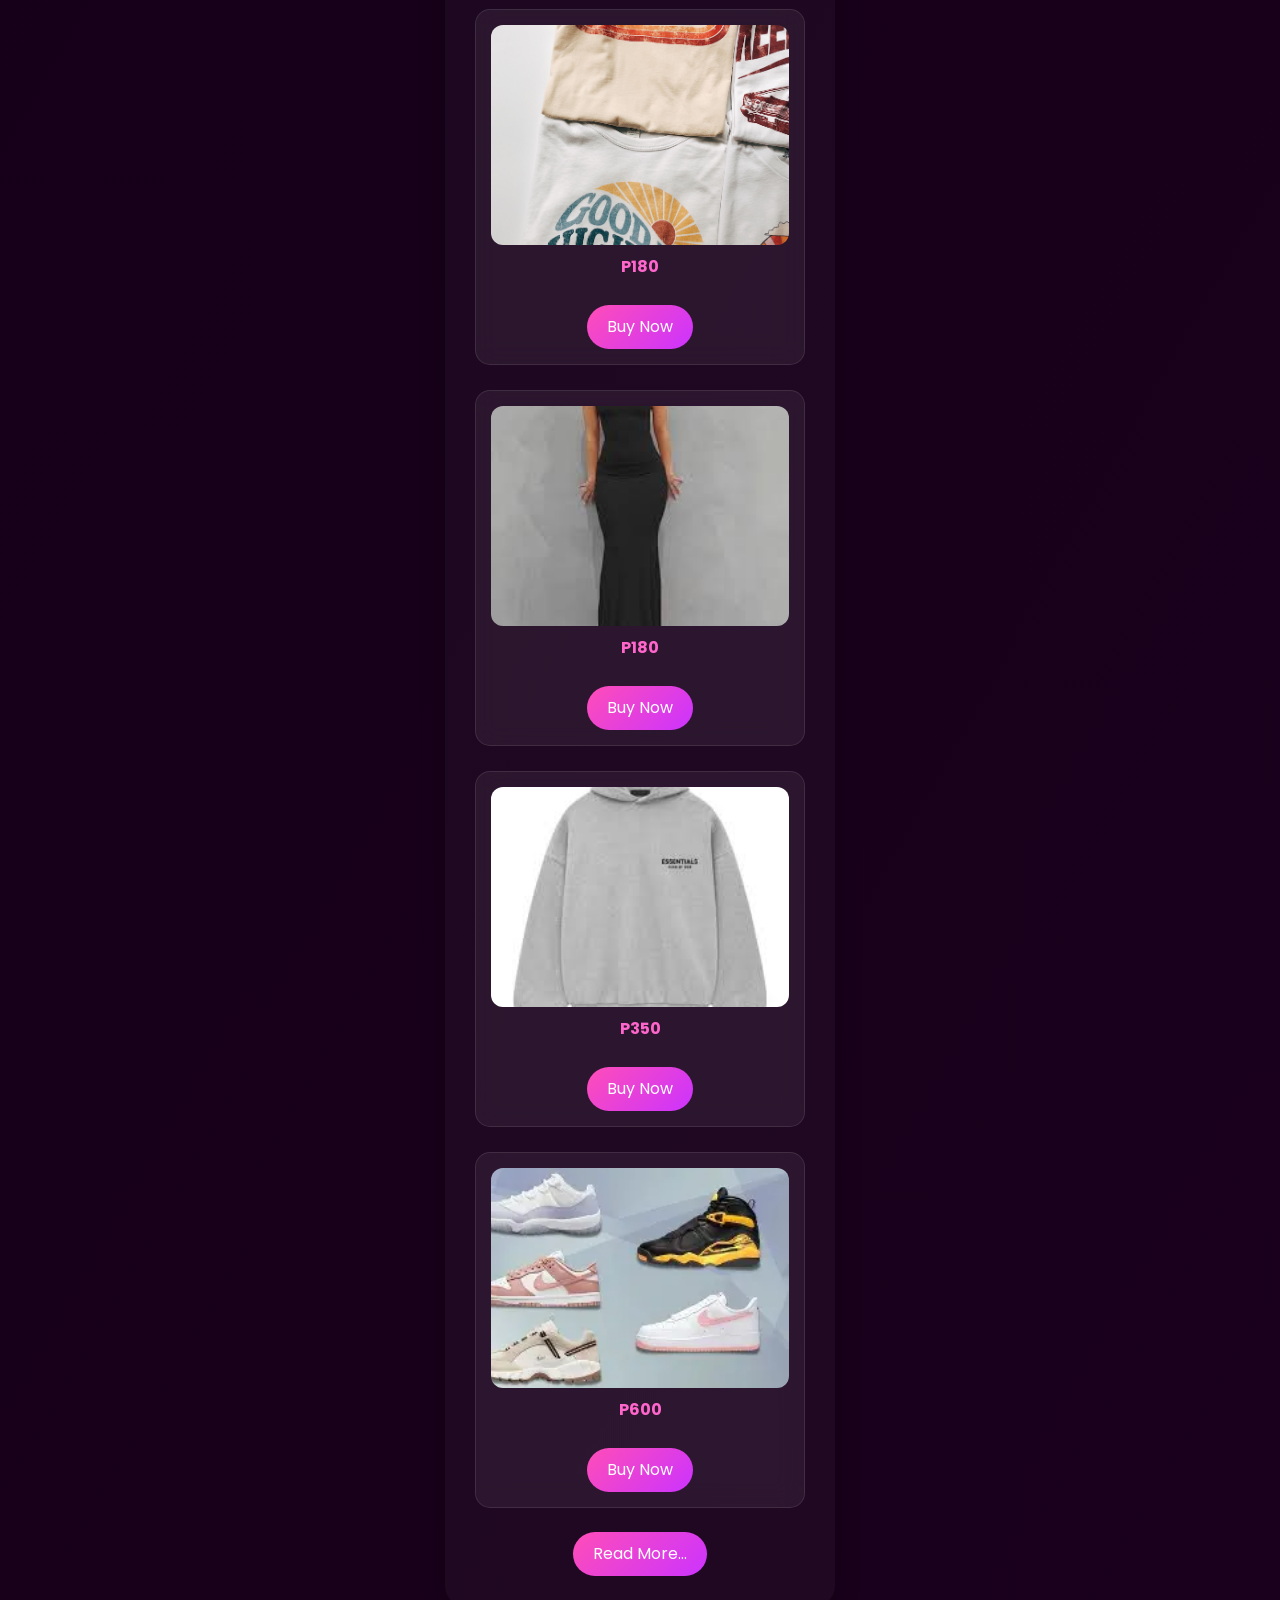
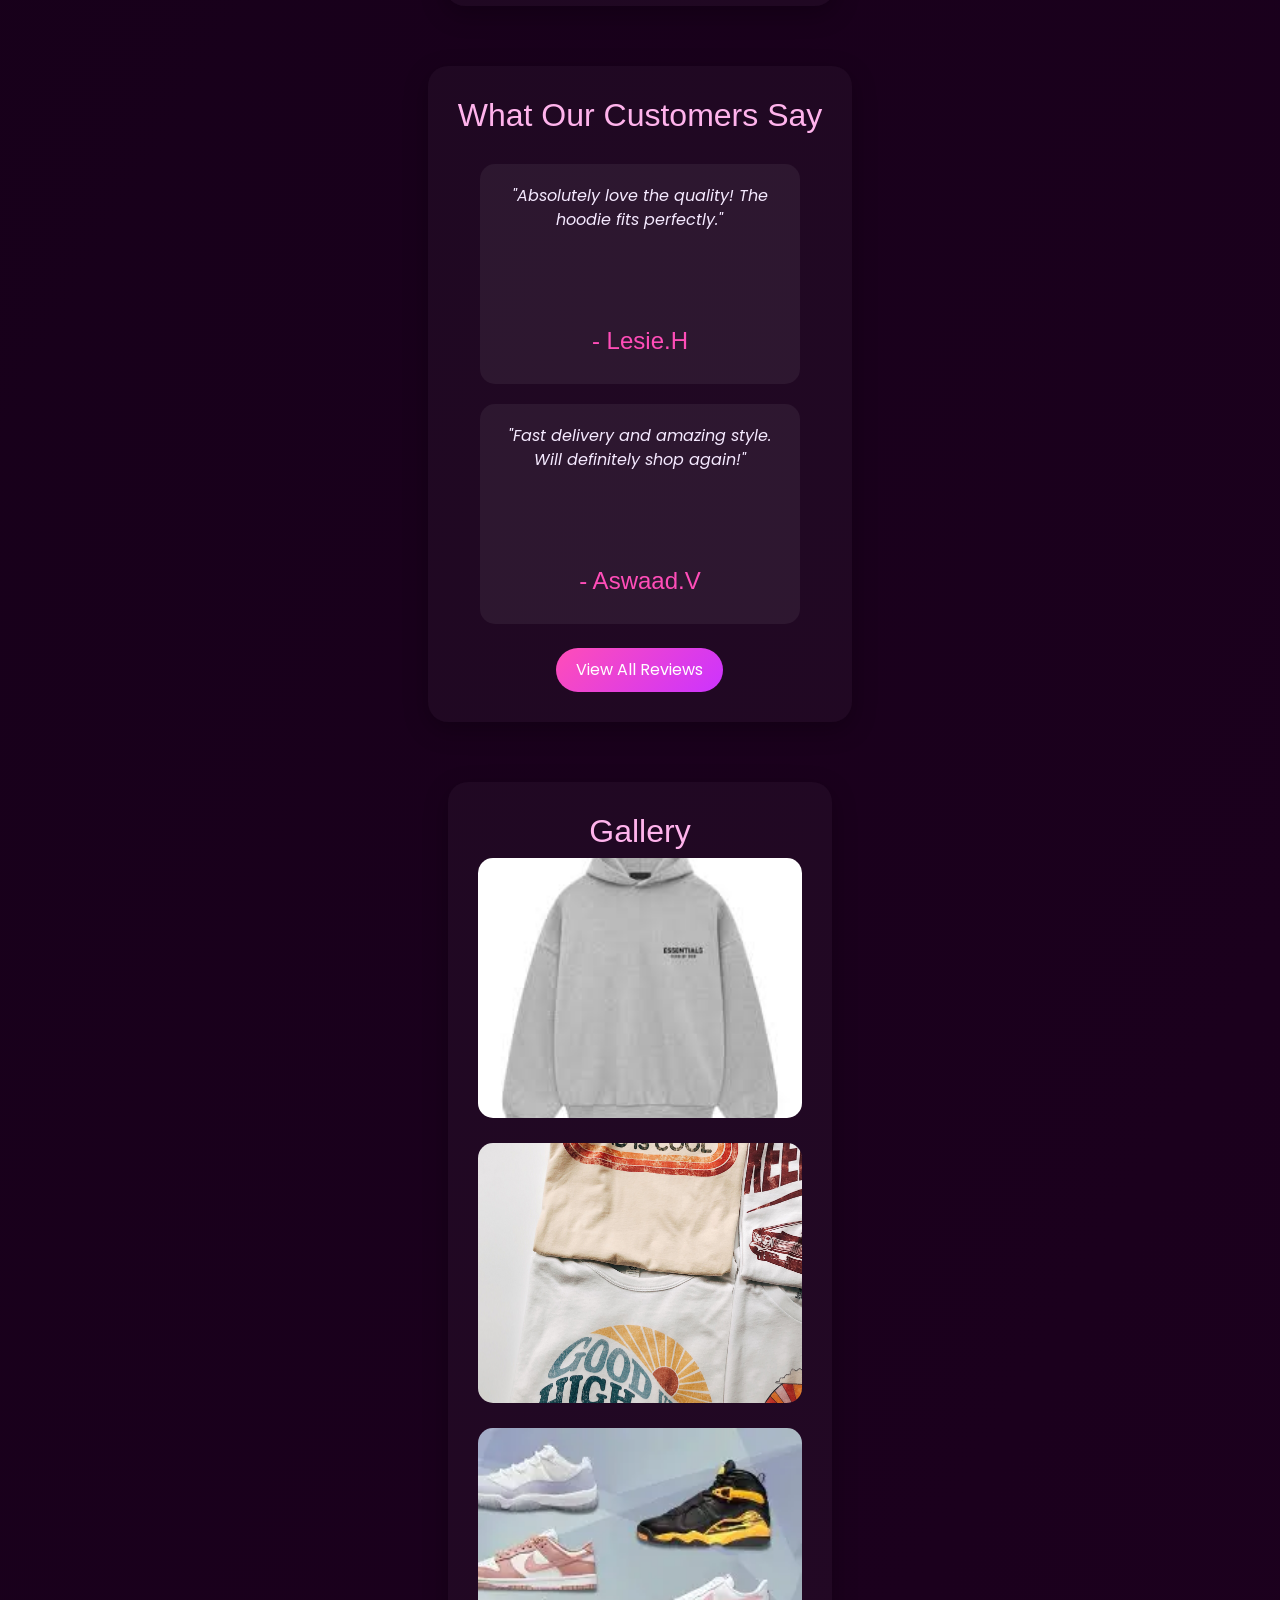
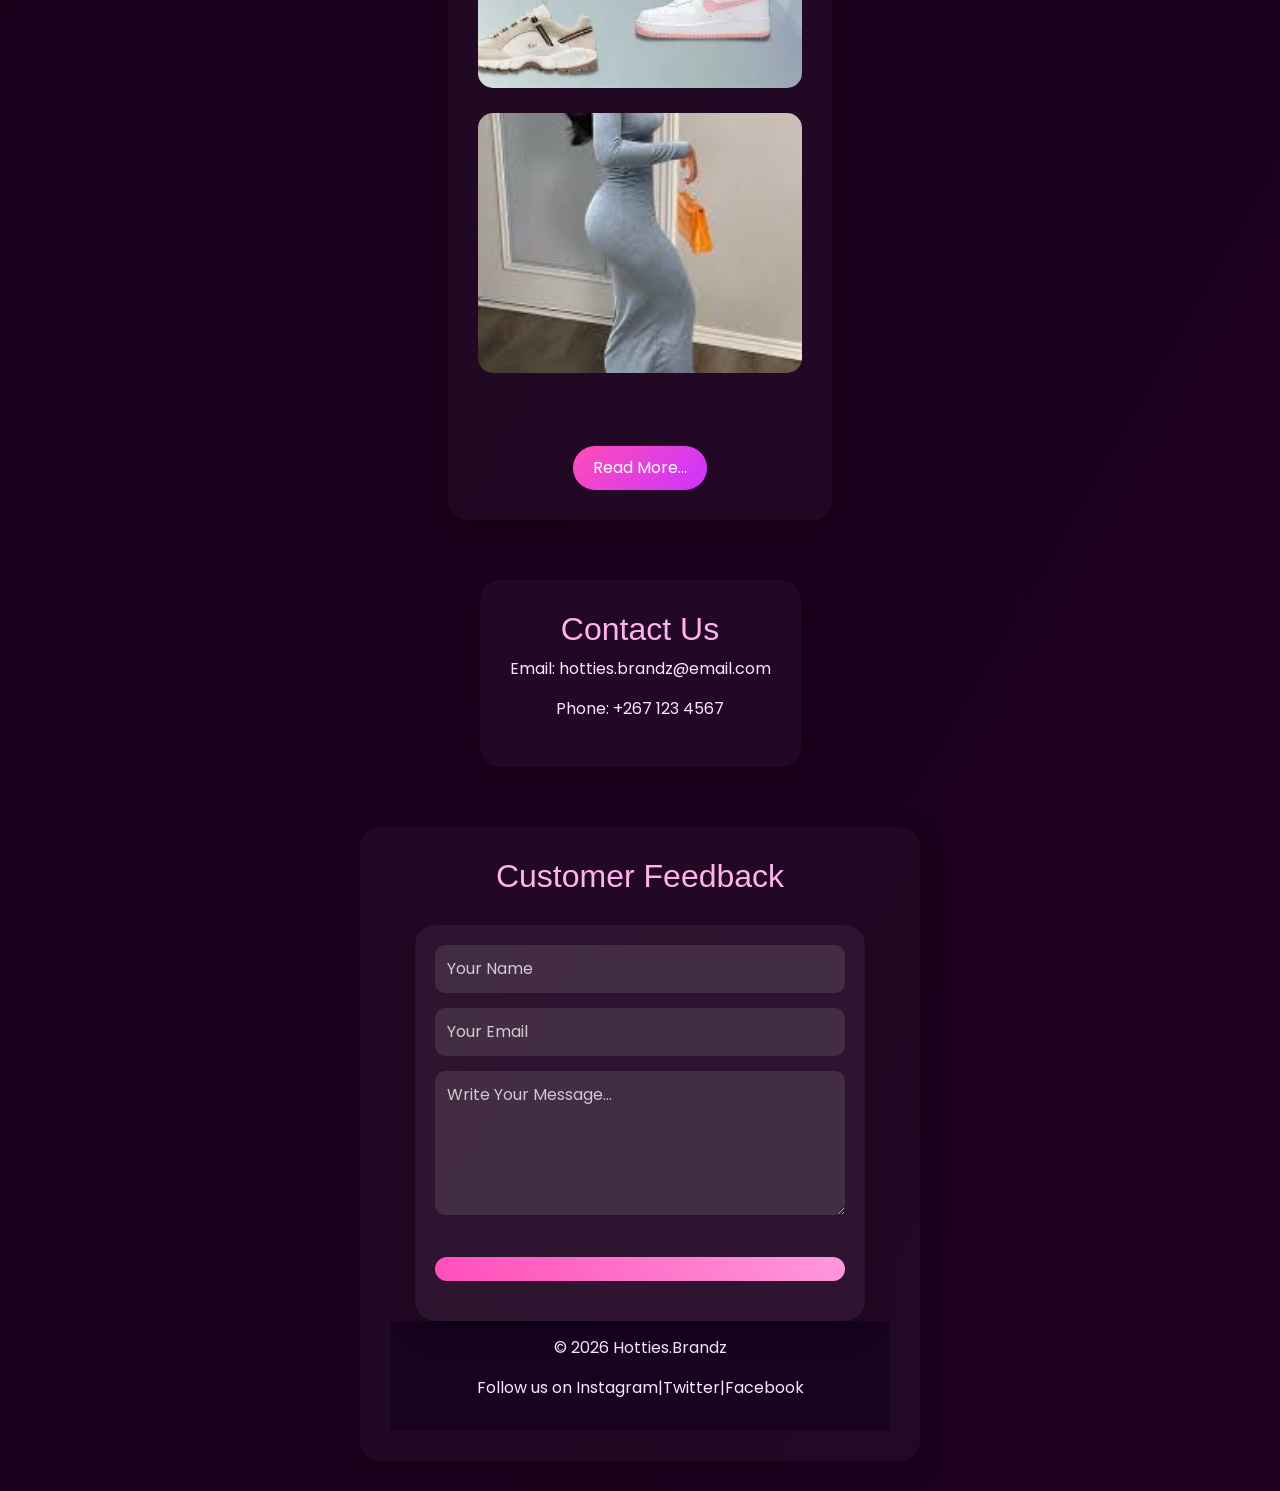
==== commit 62aeaabb: "Update index.html" ====
--- a/index.html
+++ b/index.html
@@ -3,8 +3,9 @@
 <head>
     <meta charset="UTF-8">
     <meta name="viewport" content="width=device-width, initial-scale=1.0">
+    <link href="https://cdn.jsdelivr.net/npm/bootstrap@5.3.3/dist/css/bootstrap.min.css" rel="stylesheet">
+    <link rel="stylesheet" href="style.css">
     <title>Hotties.Brandz</title>
-    <link rel="stylesheet" href="style.css">
     <link href="https://fonts.googleapis.com/css2?family=Playfair+Display:wght@500&family=Poppins:wght@300;400&display=swap" rel="stylesheet">
 </head>
 <body>
--- a/style.css
+++ b/style.css
@@ -46,31 +46,22 @@
 /* HEADER / NAV */
 header {
     width: 100%;
-    padding: 20px;
-    background: rgba(10, 0, 20, 0.6);
+    padding: 18px 20px;
+    background: rgba(10, 0, 20, 0.7);
     backdrop-filter: blur(15px);
     border-bottom: 1px solid rgba(255,255,255,0.1);
-    box-shadow: 0 5px 20px rgba(0,0,0,0.4);
     z-index: 1000;
     display: flex;
     justify-content: space-between;
     align-items: center;
-    padding: 20px;
     position: relative;
 }
 
-.logo {
+/*.logo {
     display: flex;
     align-items: center;
     justify-content: center;
-}
-
-.logo img {
-    width: 150px;      /* desktop size */
-    height: auto;
-    object-fit: contain;
-    display: block;
-}
+}*/
 
 .nav {
     display: flex;
@@ -214,6 +205,9 @@
     object-fit: cover;        /* Crop evenly */
     border-radius: 15px;
     transition: transform 0.4s ease, filter 0.4s ease;
+}
+.invisible {
+    display: none;
 }
 
 /* PRODUCT CARD*/
@@ -711,12 +705,37 @@
     color: gold;
     text-shadow: 0 0 8px gold;
 }
-/* MOBILE LOGO */
-@media (max-width: 1024px) {
-
-    .logo img {
-        width: clamp(100px, 10vw, 160px); /* bigger on phone */
-        height:auto;
-    }
-
-}
+.logo {
+    font-family: 'Playfair Display', serif;
+    font-size: 52px;
+    font-weight: bold;
+    letter-spacing: 3px;
+
+    color: #ffd6f2;
+
+    text-shadow:
+        0 0 5px #ff66cc,
+        0 0 10px #ff66cc,
+        0 0 20px #ff33aa,
+        0 0 40px rgba(255, 0, 150, 0.8);
+
+    transition: 0.3s ease;
+}
+
+.logo:hover {
+    transform: scale(1.03);
+    text-shadow:
+        0 0 8px #ff99dd,
+        0 0 15px #ff66cc,
+        0 0 30px #ff33aa;
+}
+
+/* MOBILE */
+@media (max-width: 768px) {
+
+    .logo {
+        font-size: 34px;
+        letter-spacing: 2px;
+    }
+
+}
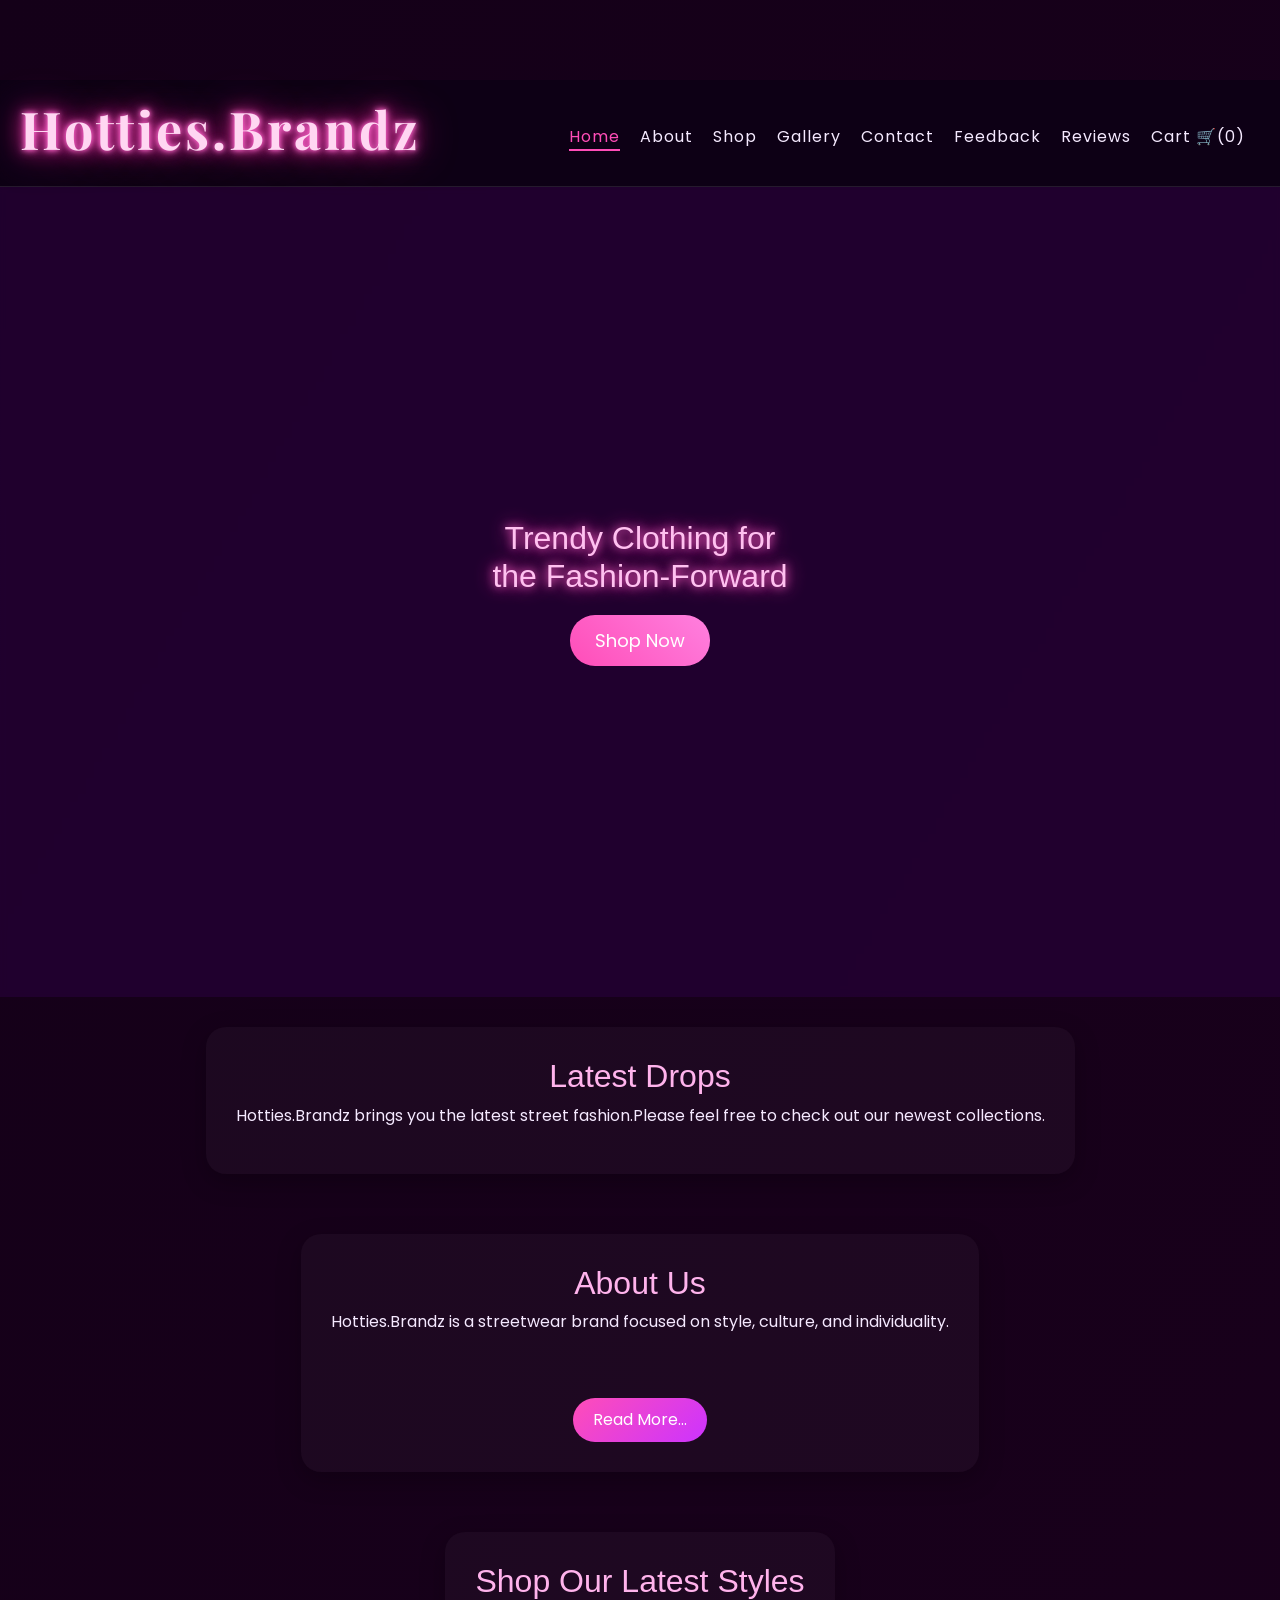
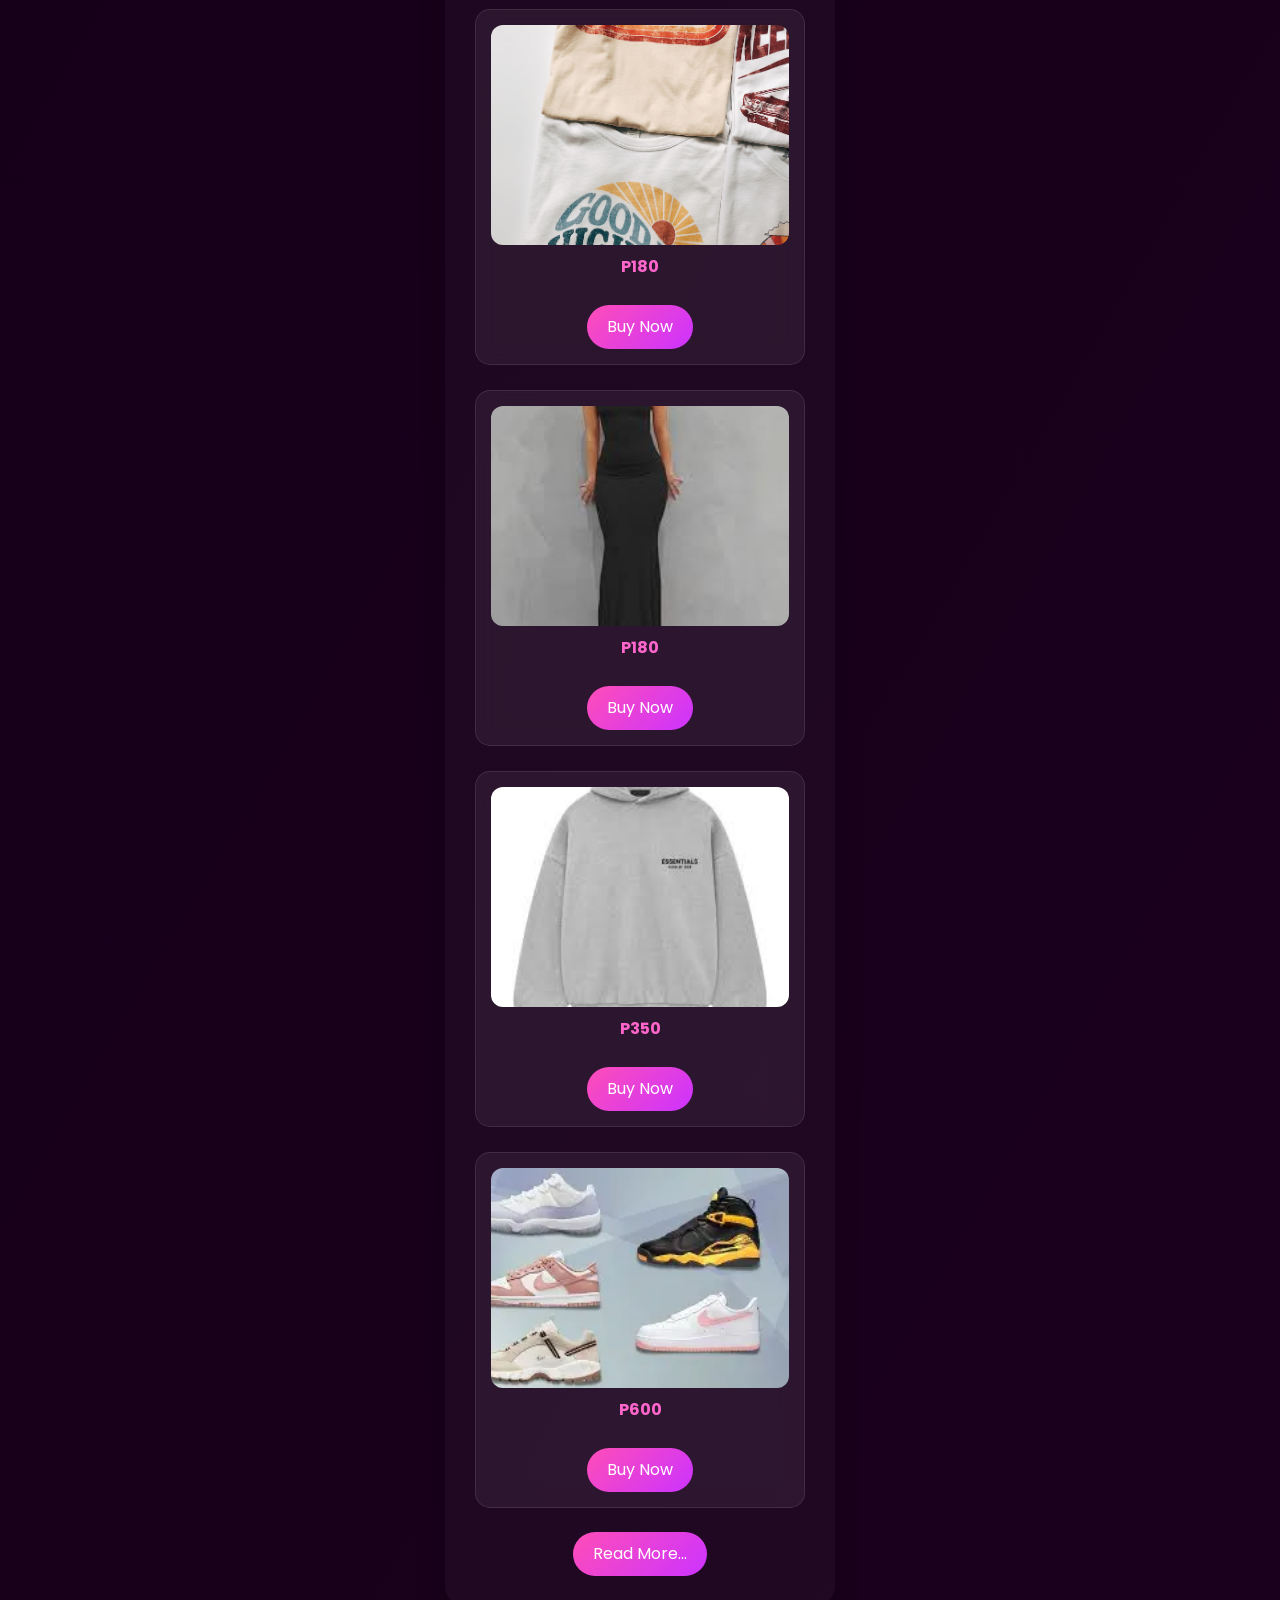
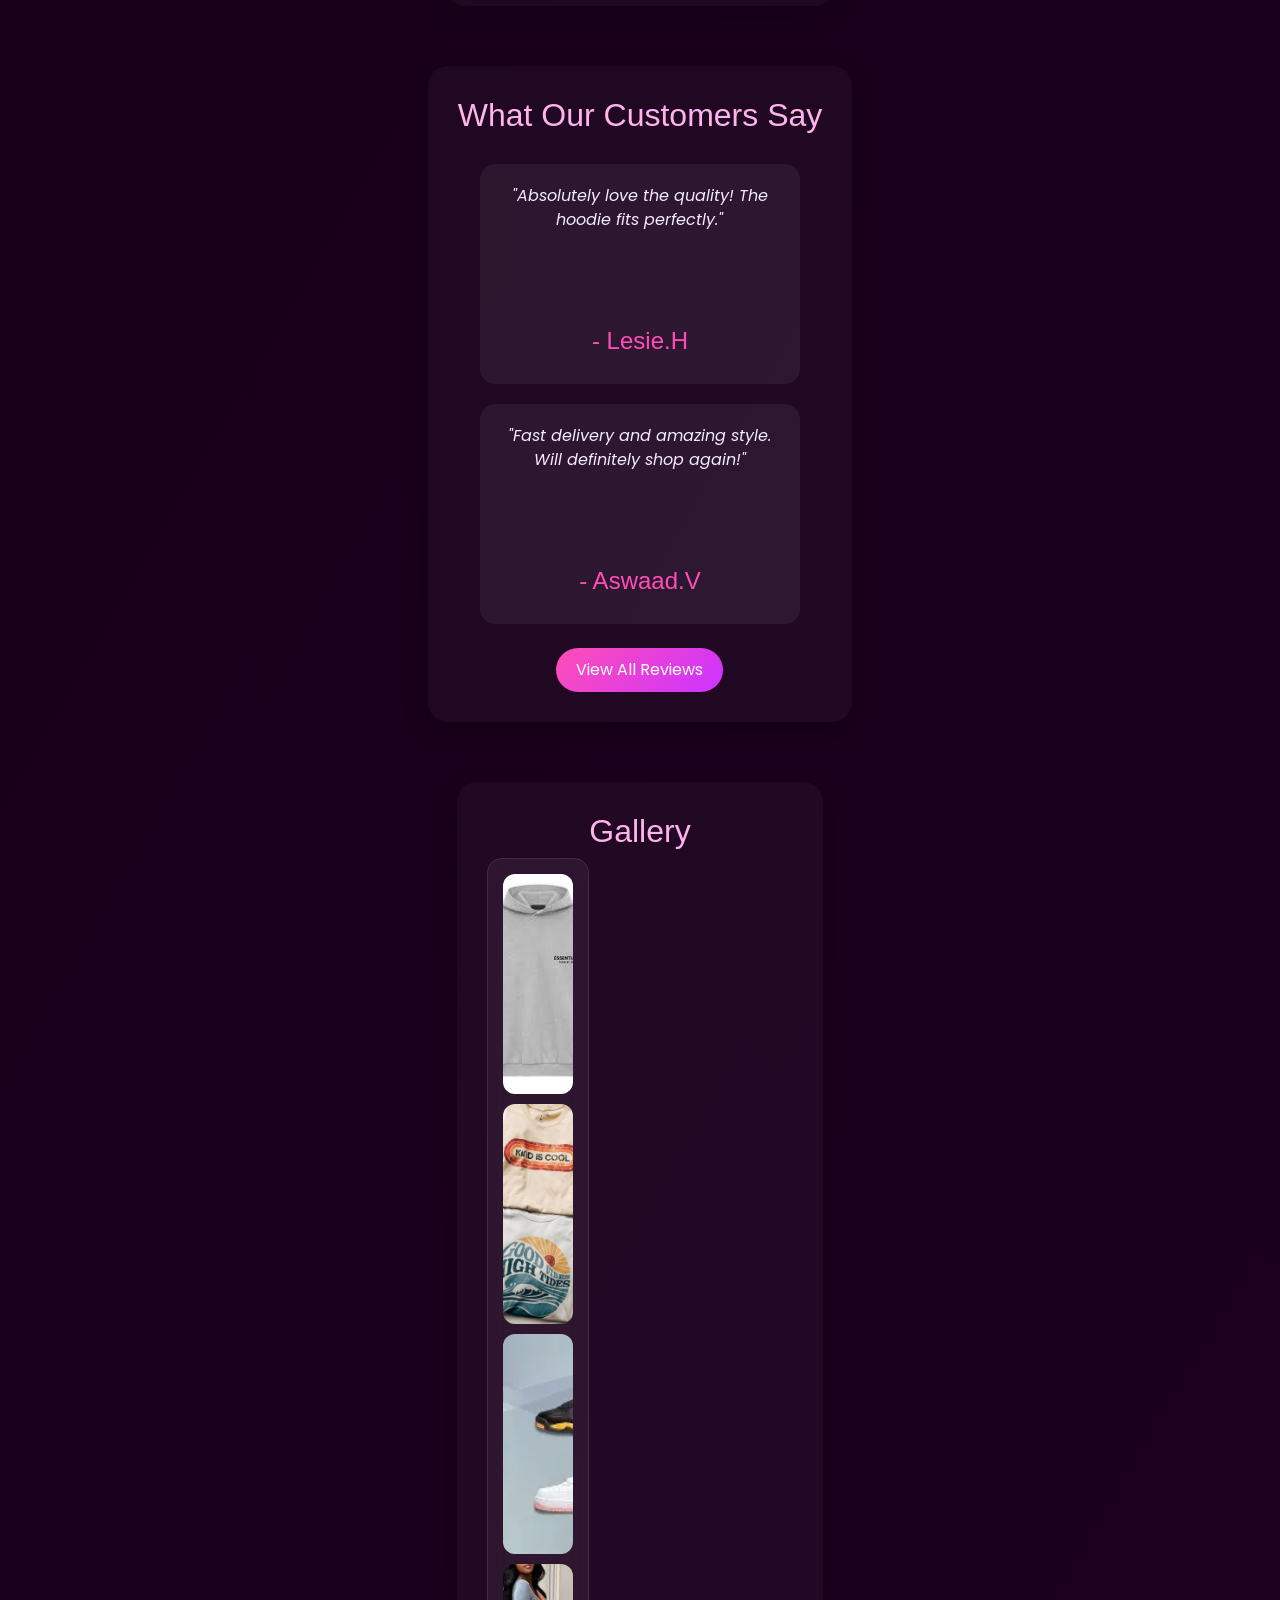
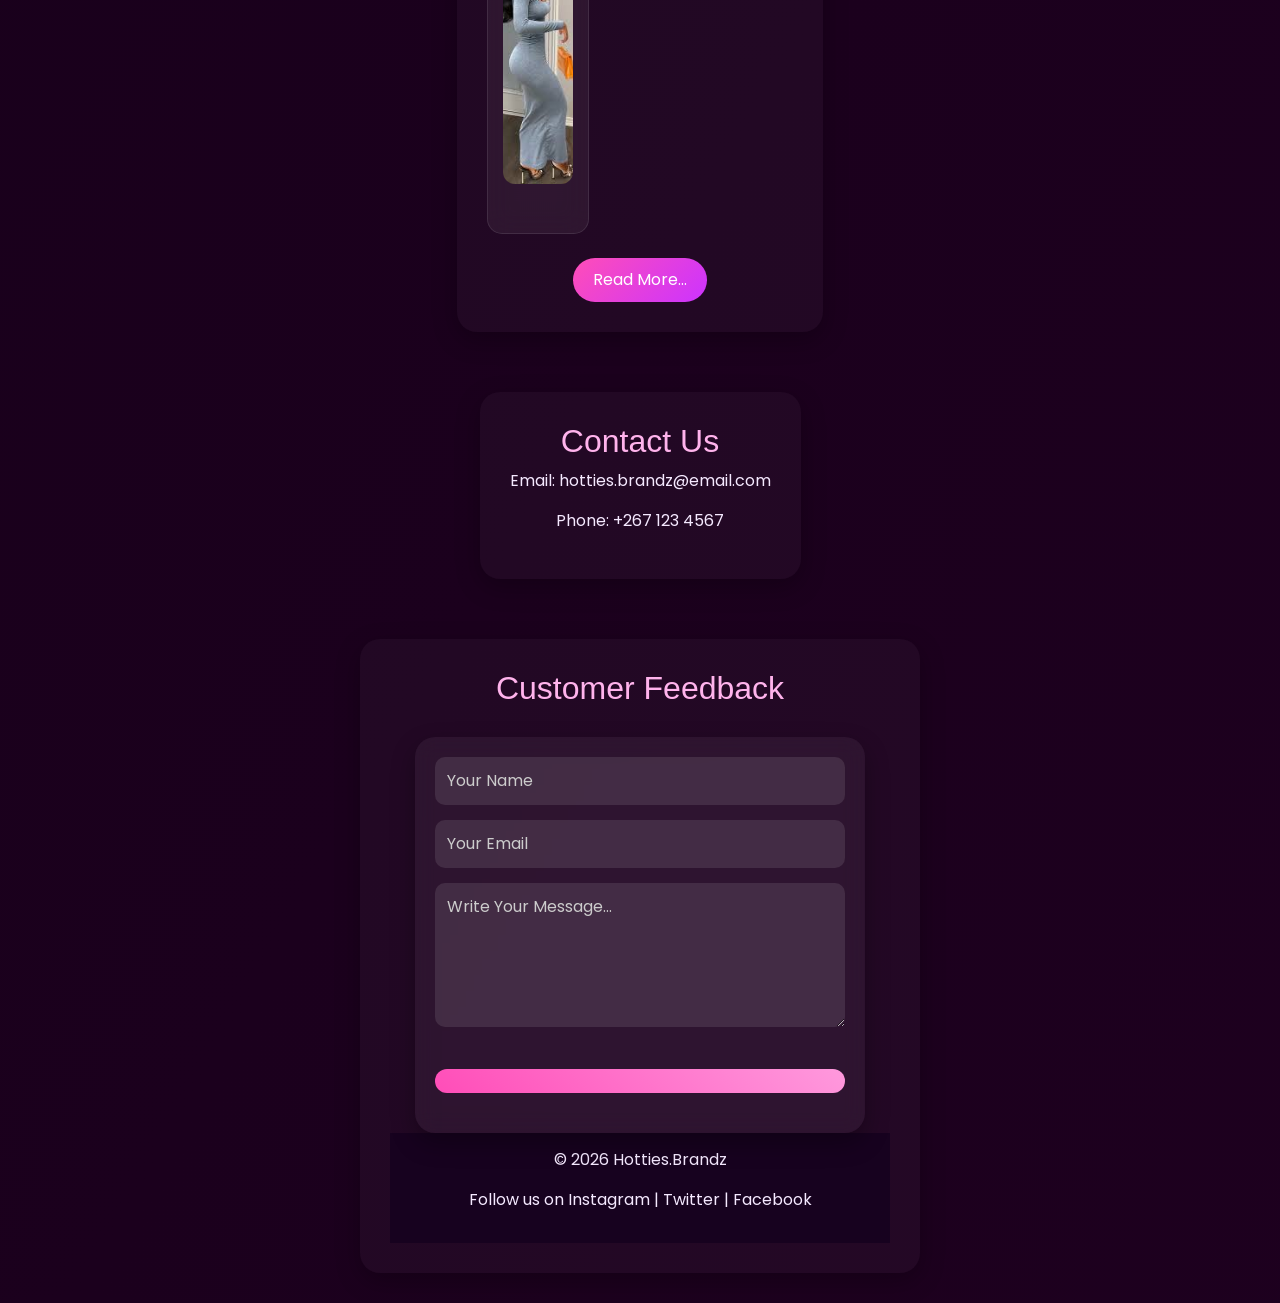
==== commit 4a3fbc13: "Update index.html" ====
--- a/index.html
+++ b/index.html
@@ -116,7 +116,7 @@
 <section class="content reveal">
     <h2>Gallery</h2>
 
-    <div class="products">
+    <div class="card col-md-4 col-sm-6">
         <img src="hoodie.jpeg.jfif">
         <img src="tshirts.png">
         <img src="sneakers.png">    
@@ -145,10 +145,11 @@
         <button type="submit" class="submit-btn" onclick="showMessage()"></button>
     </form>
     <script src="script.js"></script>
+    <script src="https://cdn.jsdelivr.net/npm/bootstrap@5.3.3/dist/js/bootstrap.bundle.min.js"></script>
 
-<footer>
+<footer class="container-fluid">
     <p>© 2026 Hotties.Brandz</p>
-    <p>Follow us on Instagram|Twitter|Facebook</p>
+    <p>Follow us on Instagram | Twitter | Facebook</p>
 </footer>
 </section>
 
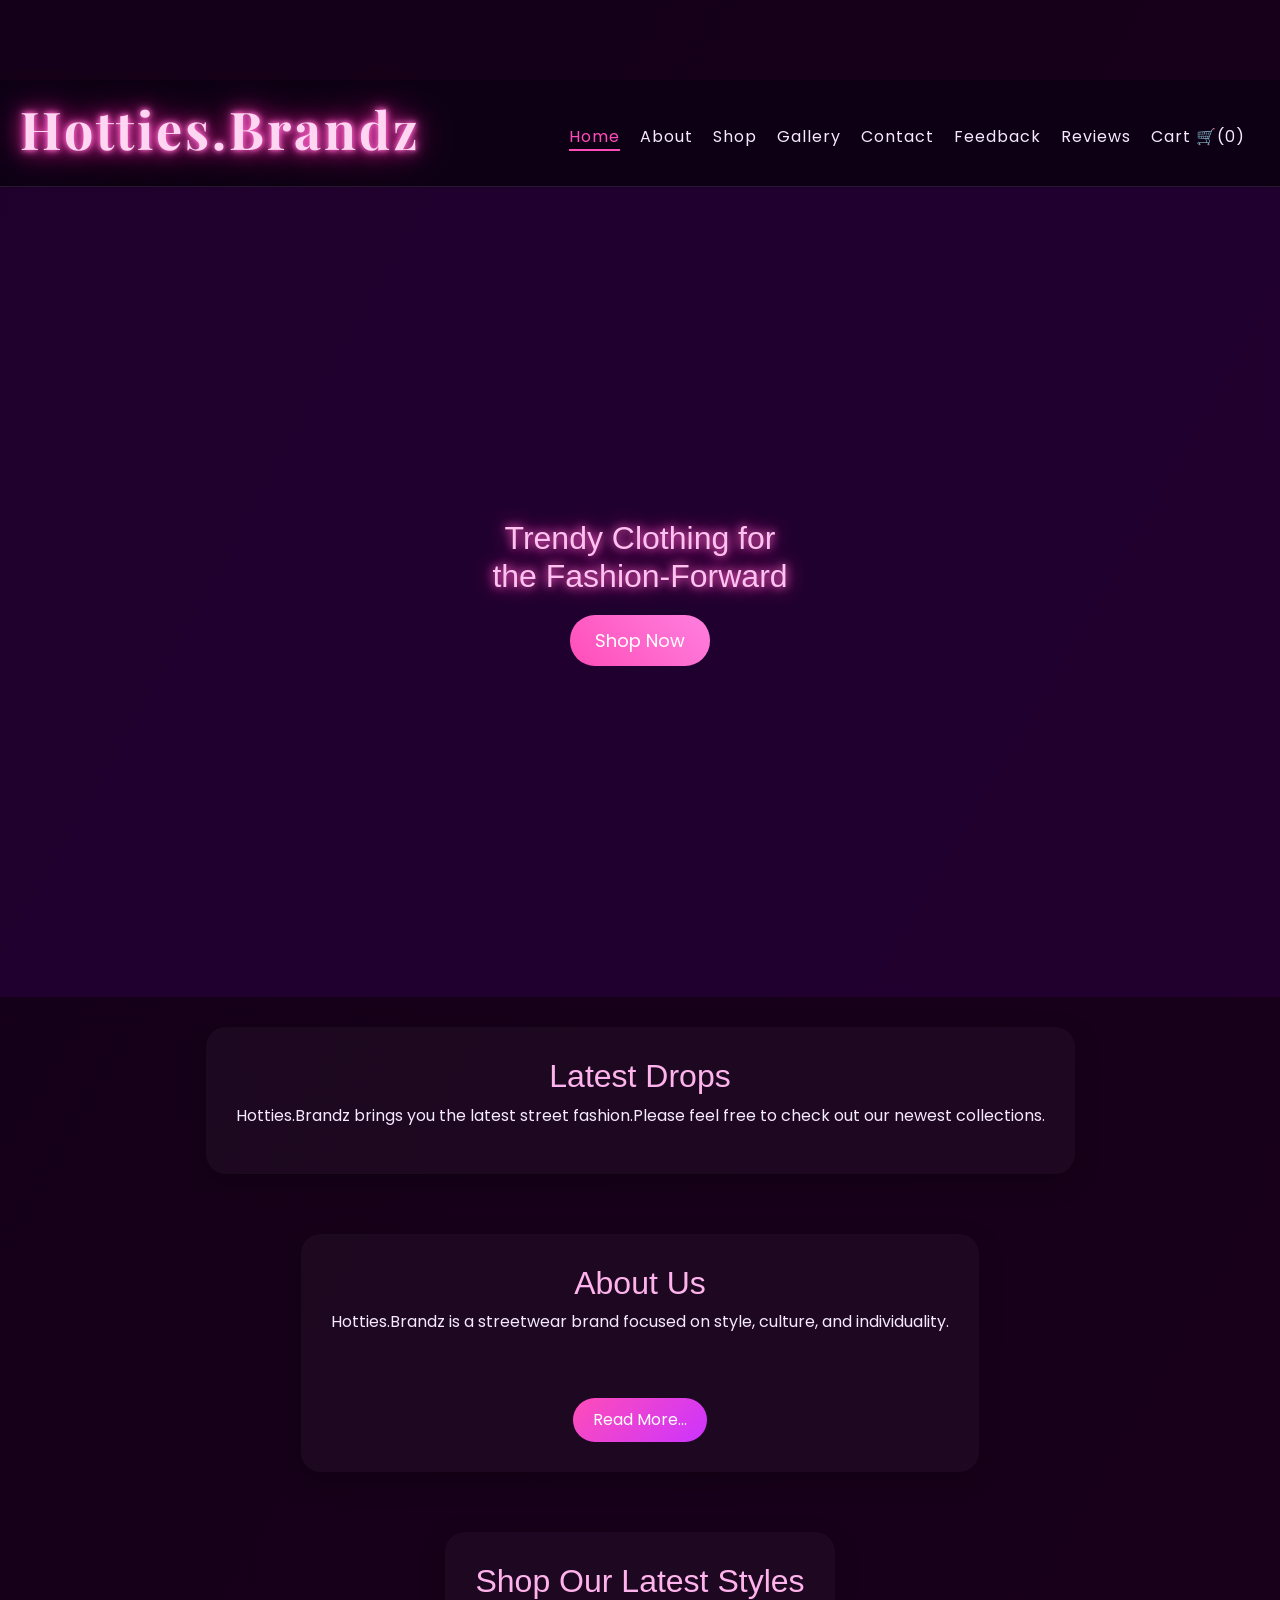
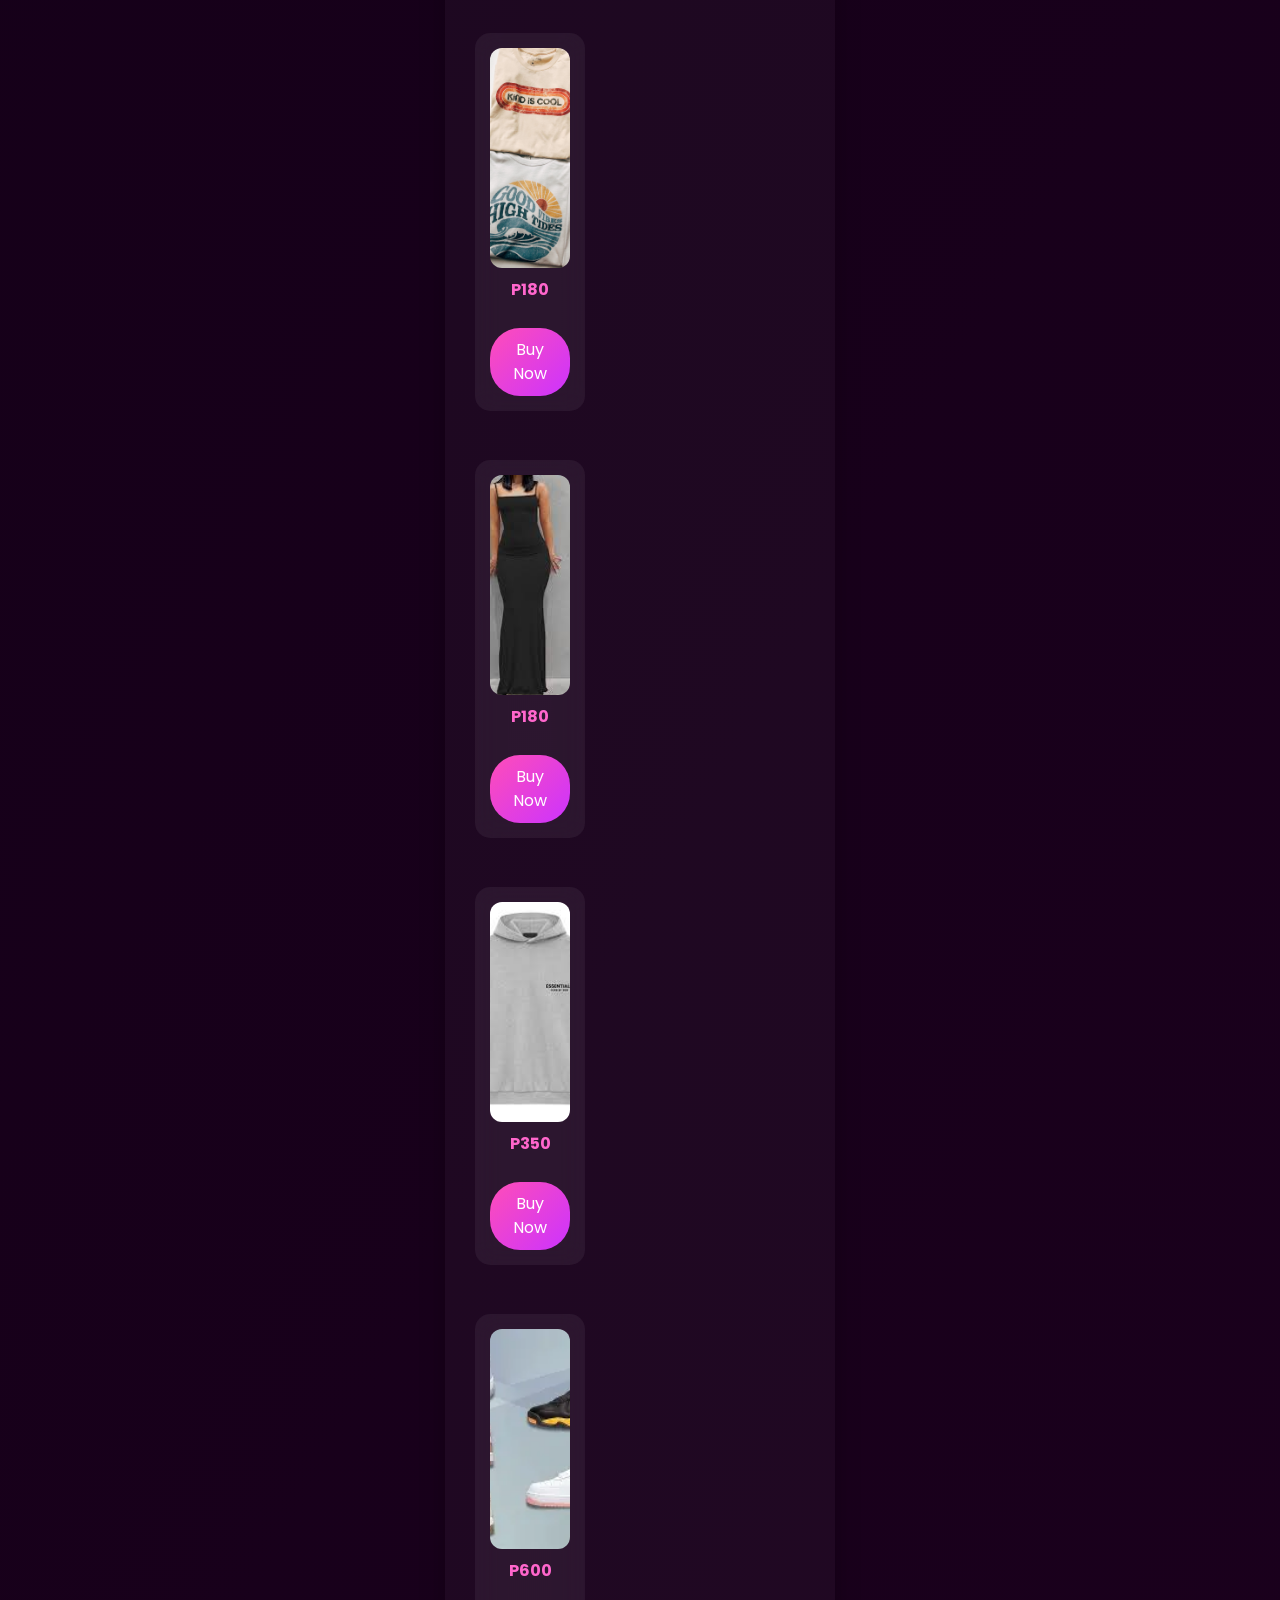
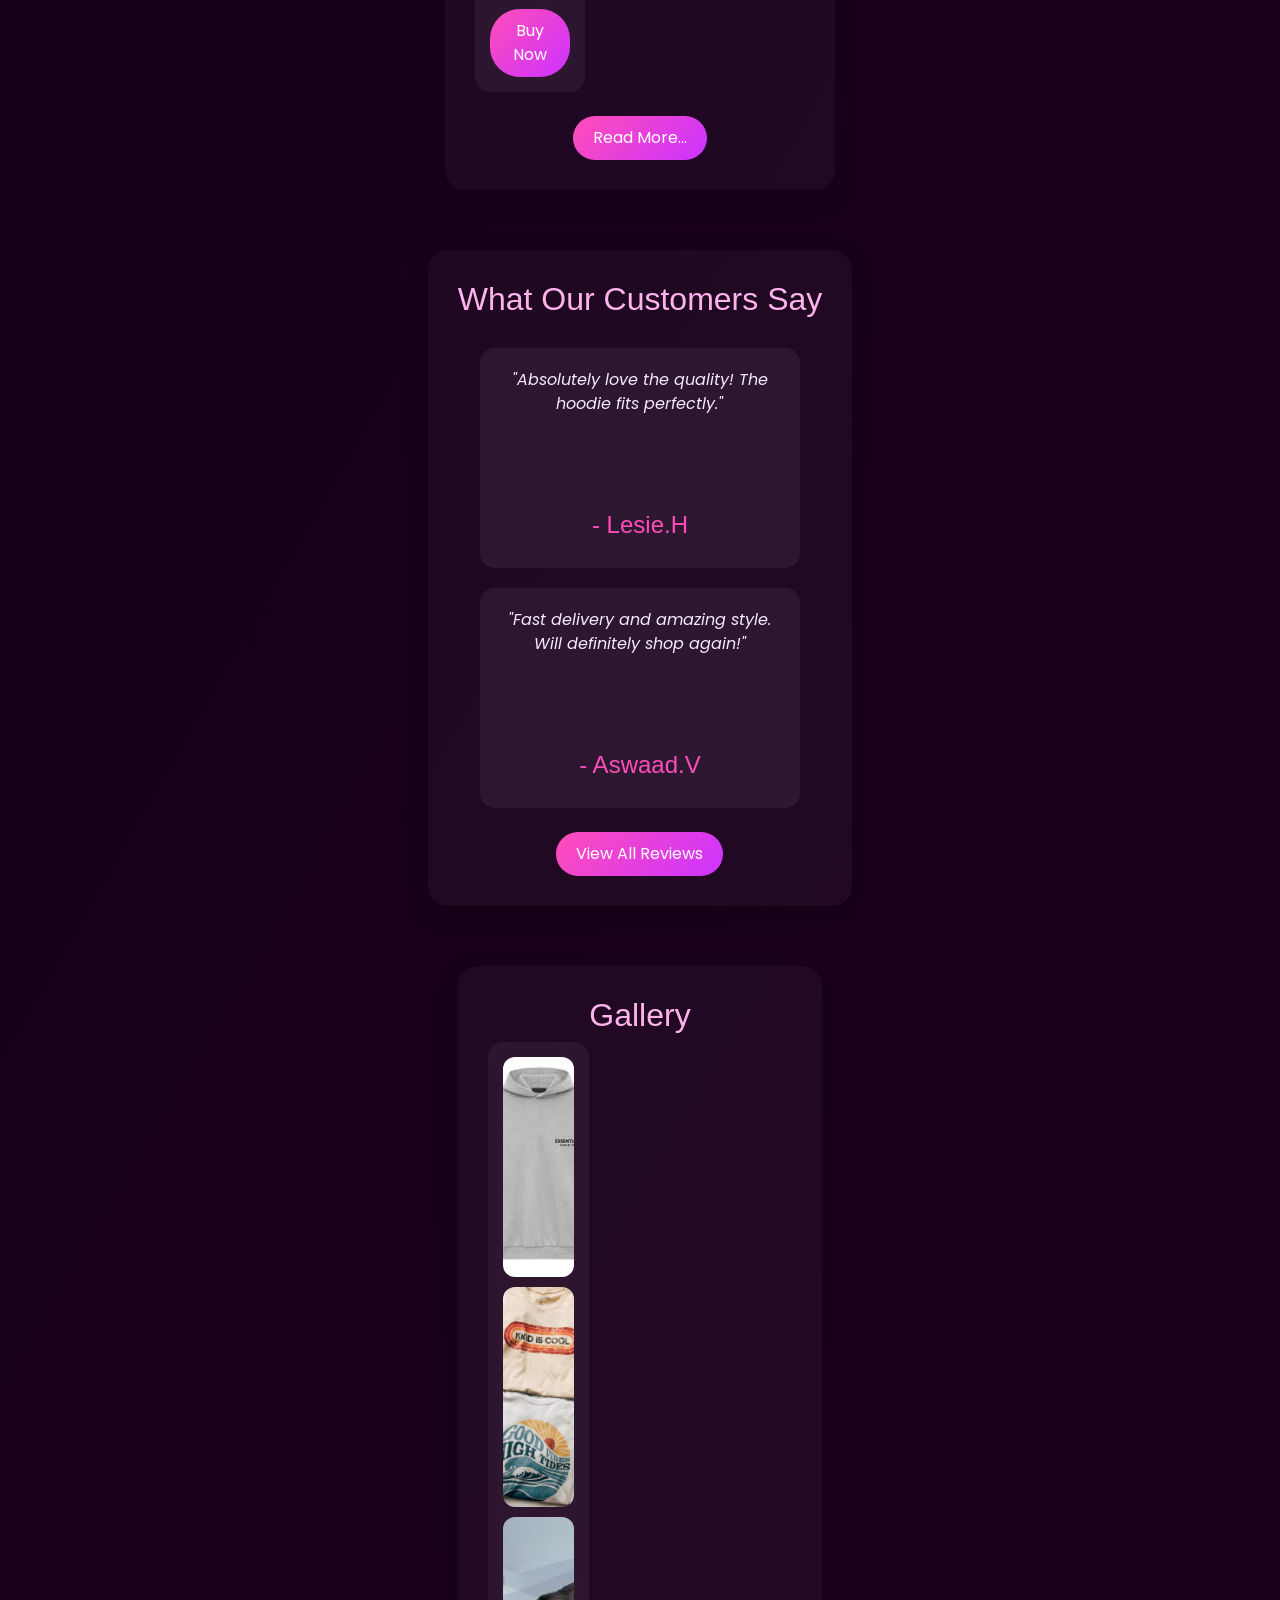
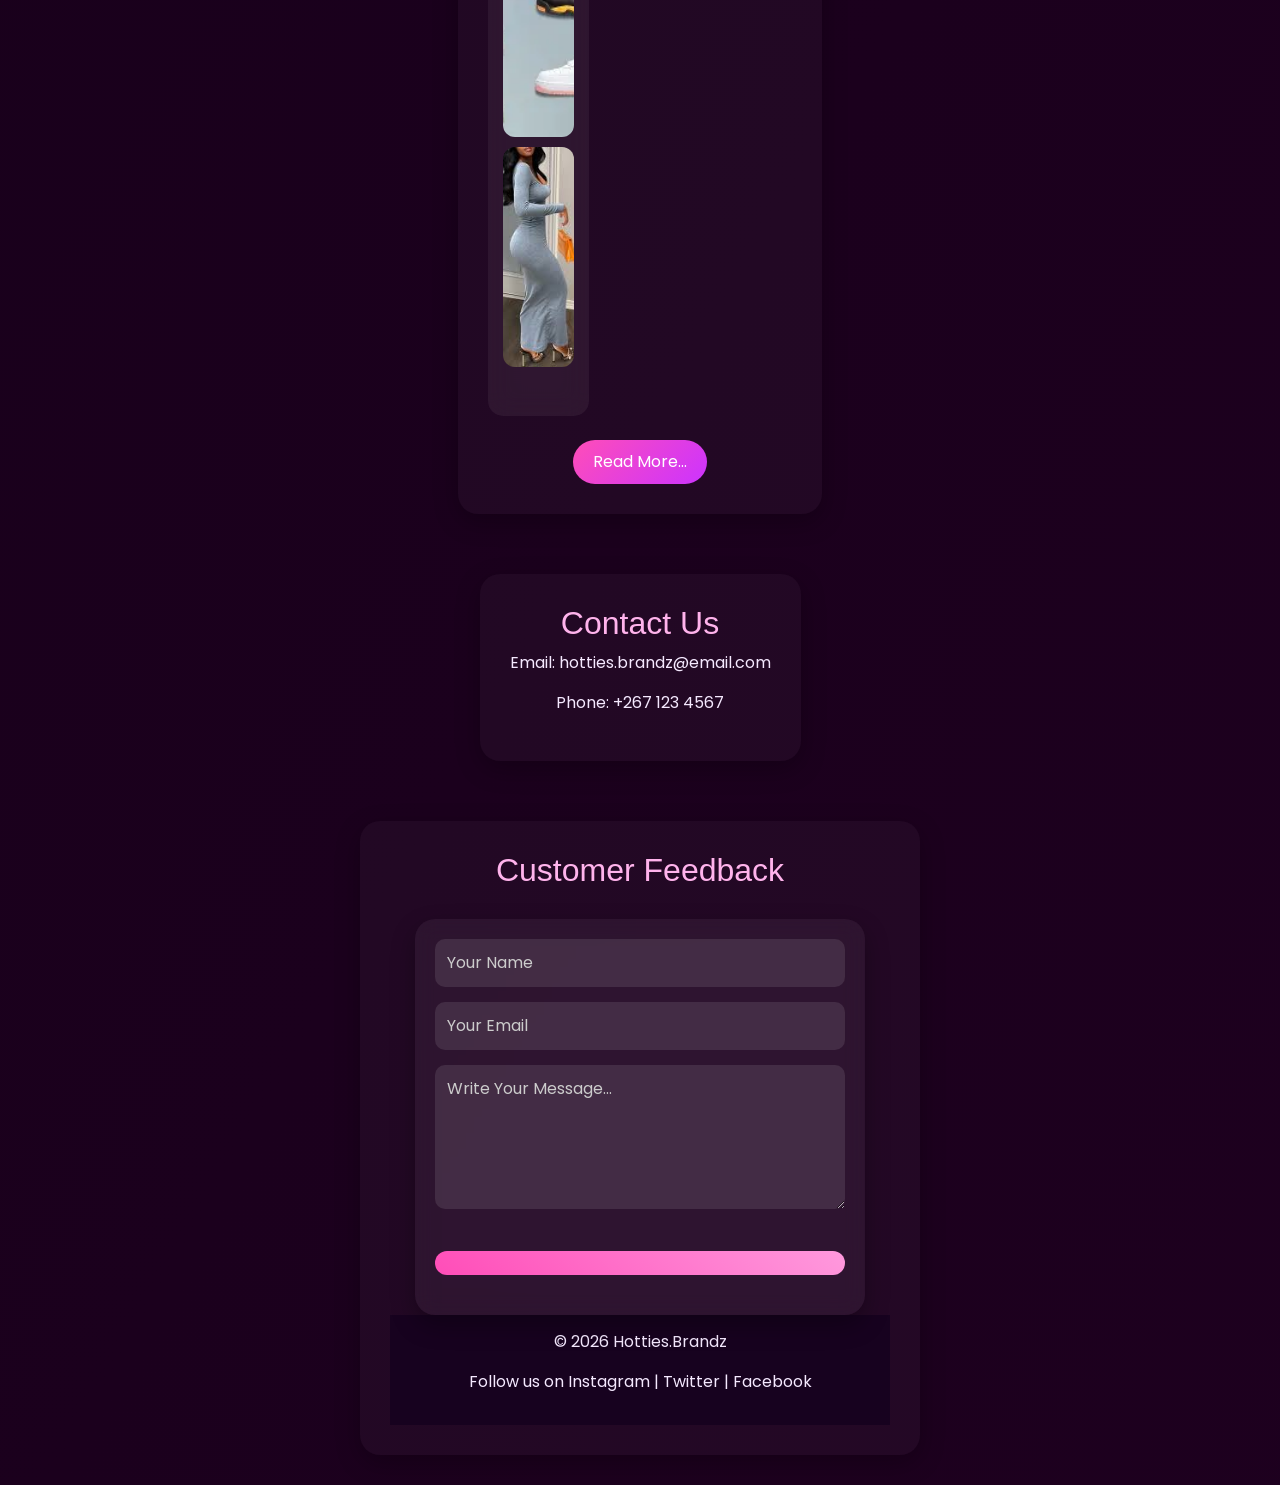
==== commit 92260670: "Update index.html" ====
--- a/index.html
+++ b/index.html
@@ -60,26 +60,26 @@
 <section class="content reveal">
     <h2>Shop Our Latest Styles</h2>
 
-    <div class="products">
+    <div class="products row g-4">
 
-        <div class="card">
+        <div class="card col-md-4 col-sm-6">
             <img src="tshirts.png">
             <p>P180</p>
             <button onclick="showMessage()">Buy Now</button>
         </div>
-         <div class="card">
+        <div class="card col-md-4 col-sm-6">
             <img src="maxidress.png">
             <p>P180</p>
             <button onclick="showMessage()">Buy Now</button>
         </div>
        
-        <div class="card">
+       <div class="card col-md-4 col-sm-6">
             <img src="hoodie.jpeg.jfif">
             <p>P350</p>
             <button onclick="showMessage()">Buy Now</button>
         </div>
        
-        <div class="card">
+       <div class="card col-md-4 col-sm-6">
             <img src="sneakers.png">
             <p>P600</p>
            <button onclick="showMessage()">Buy Now</button>
--- a/style.css
+++ b/style.css
@@ -739,3 +739,33 @@
     }
 
 }
+/* ===== BOOTSTRAP SAFE FIXES ===== */
+
+.container,
+.container-fluid {
+    padding-left: 15px;
+    padding-right: 15px;
+}
+
+.row {
+    margin: 0;
+}
+
+.card.col-md-4,
+.card.col-sm-6 {
+    border: none;
+    background: rgba(255,255,255,0.06);
+}
+
+/* Prevent Bootstrap button override */
+.btn {
+    background: linear-gradient(135deg, #ff4db8, #cc33ff);
+    border: none;
+    color: white;
+}
+
+/* Bootstrap responsive fixes */
+img {
+    max-width: 100%;
+    height: auto;
+}
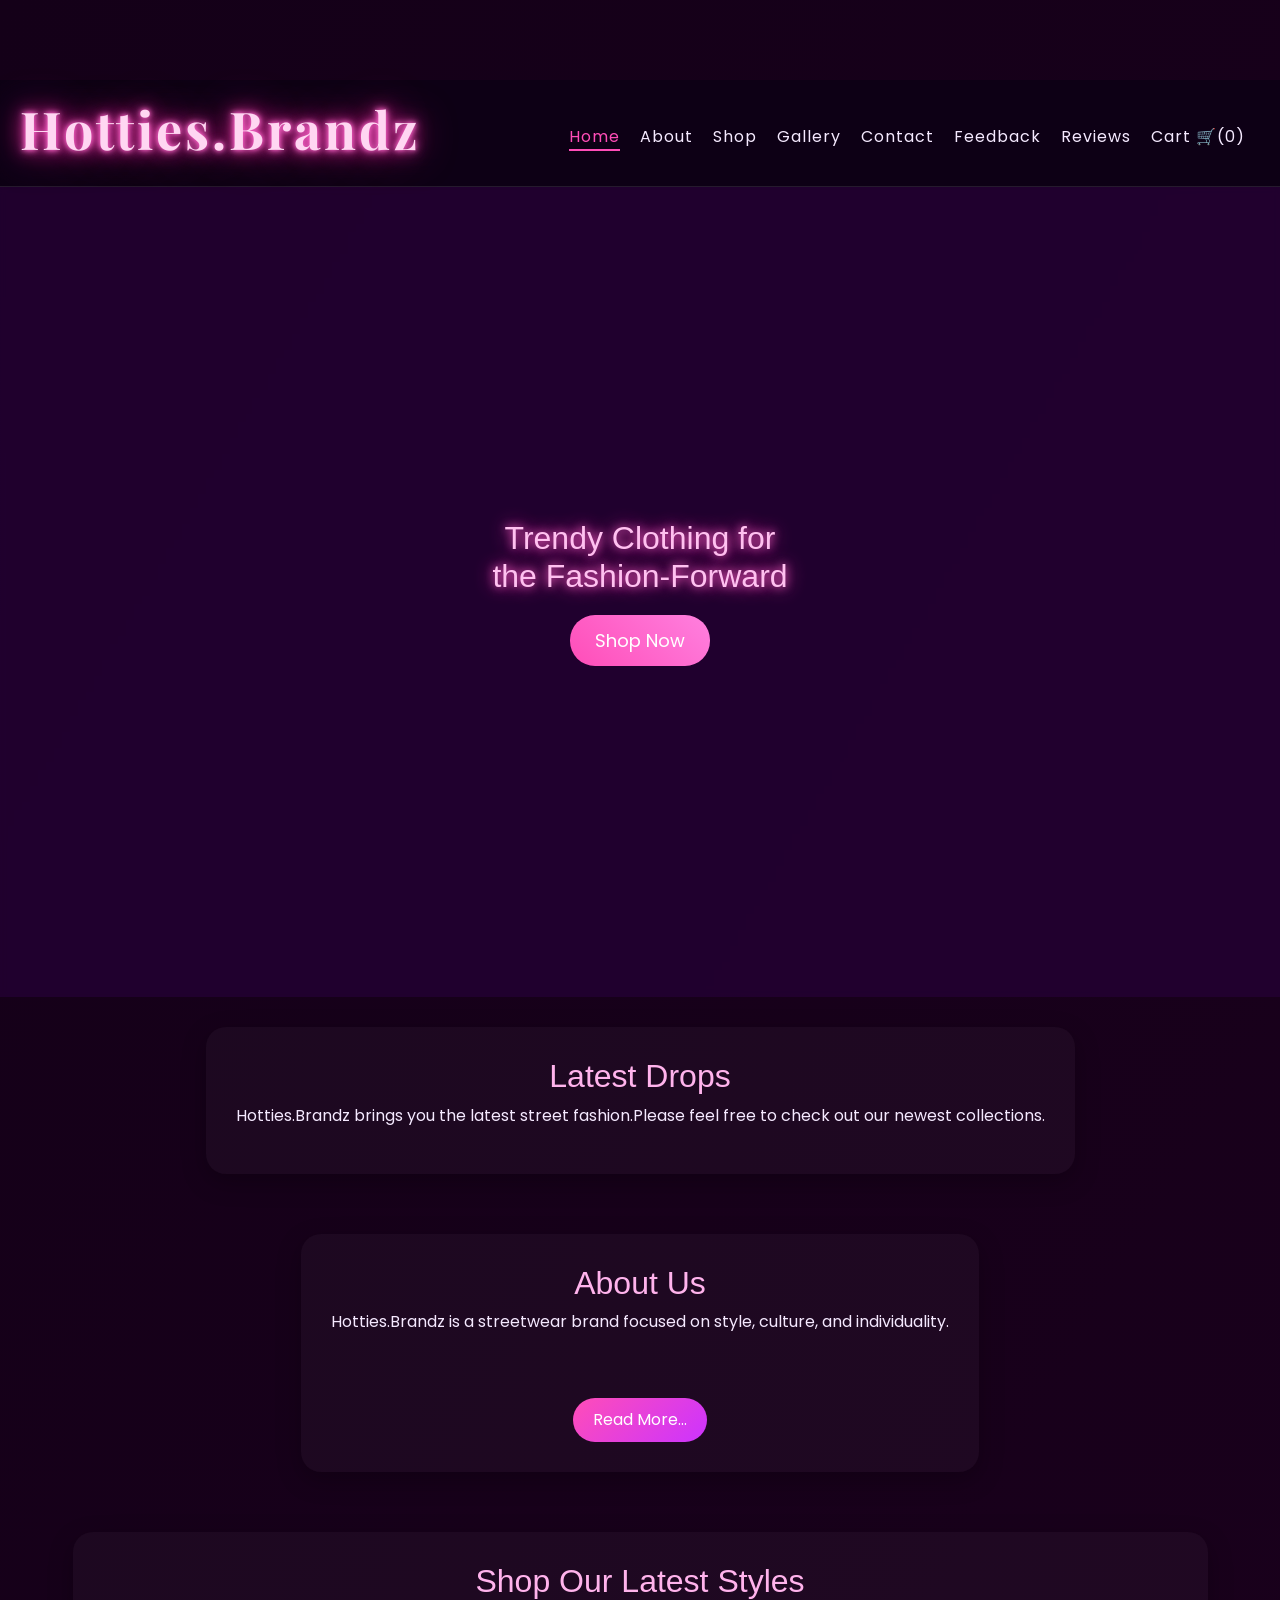
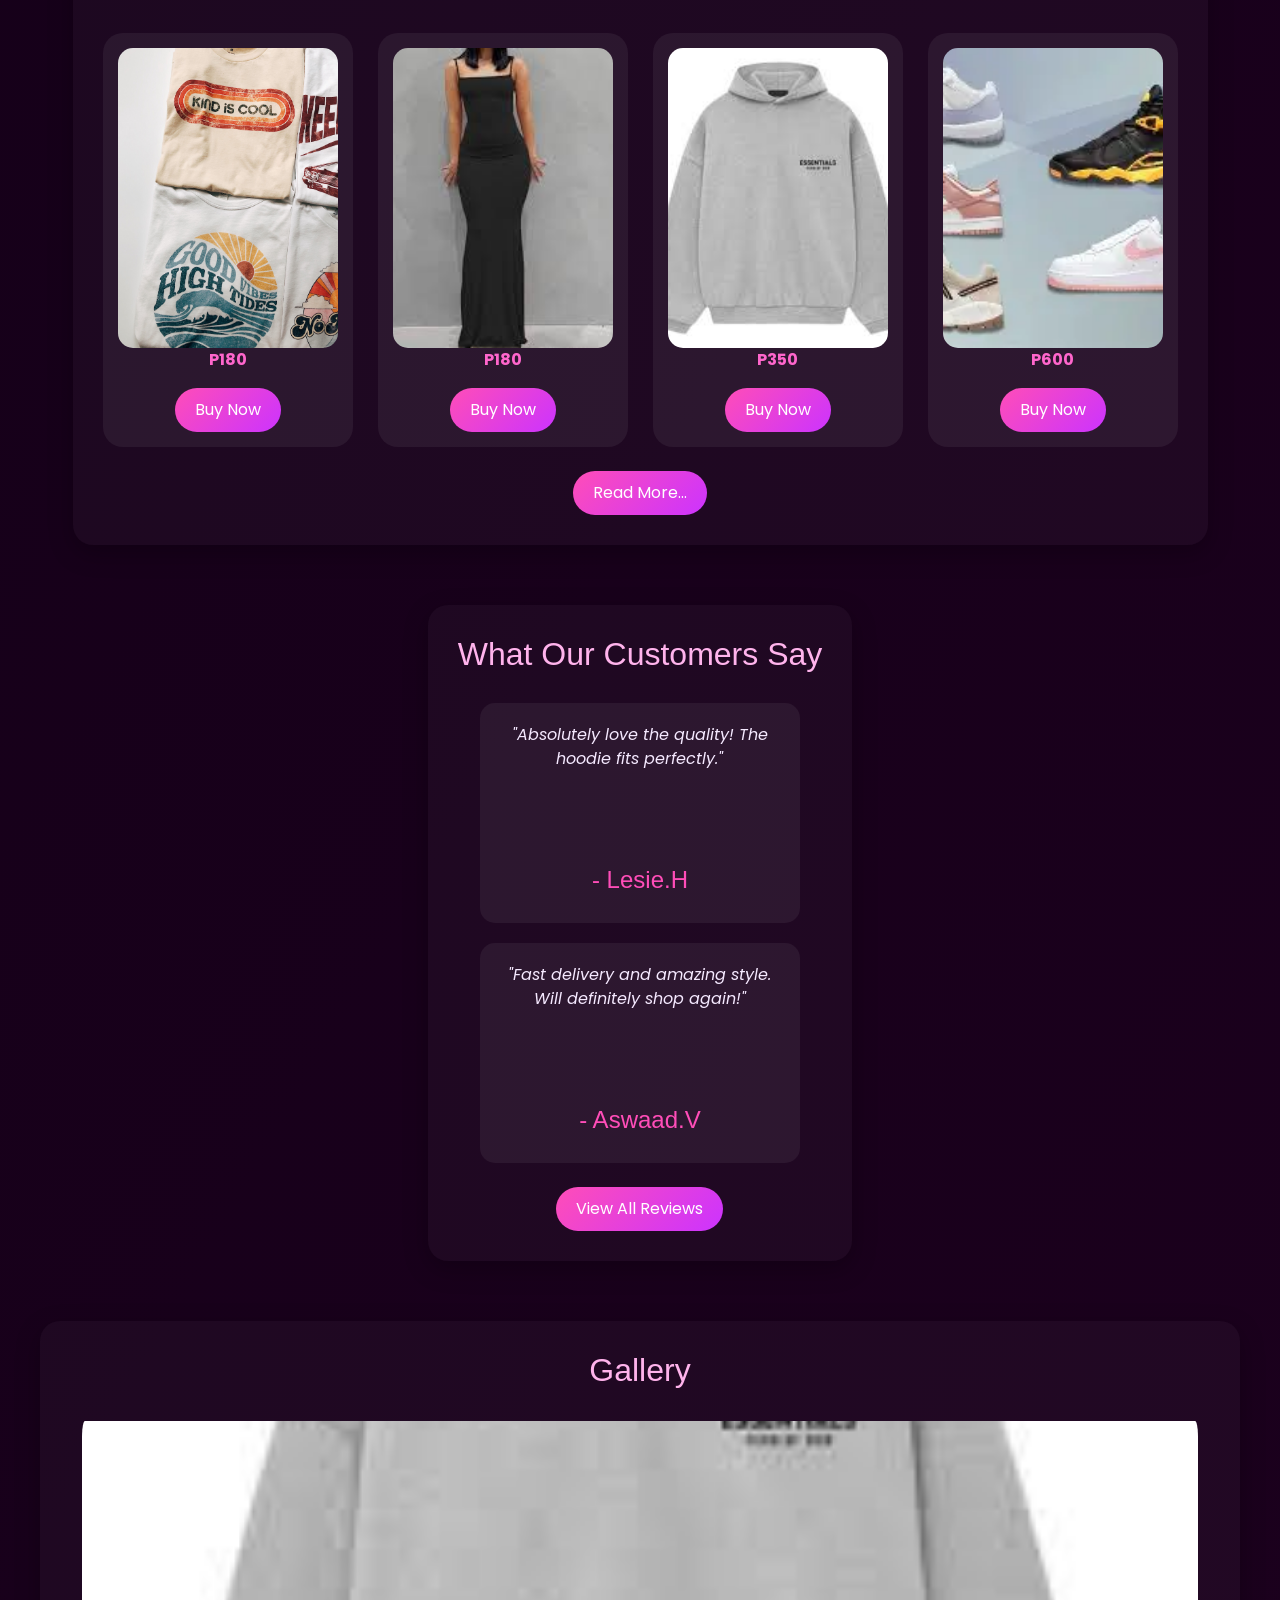
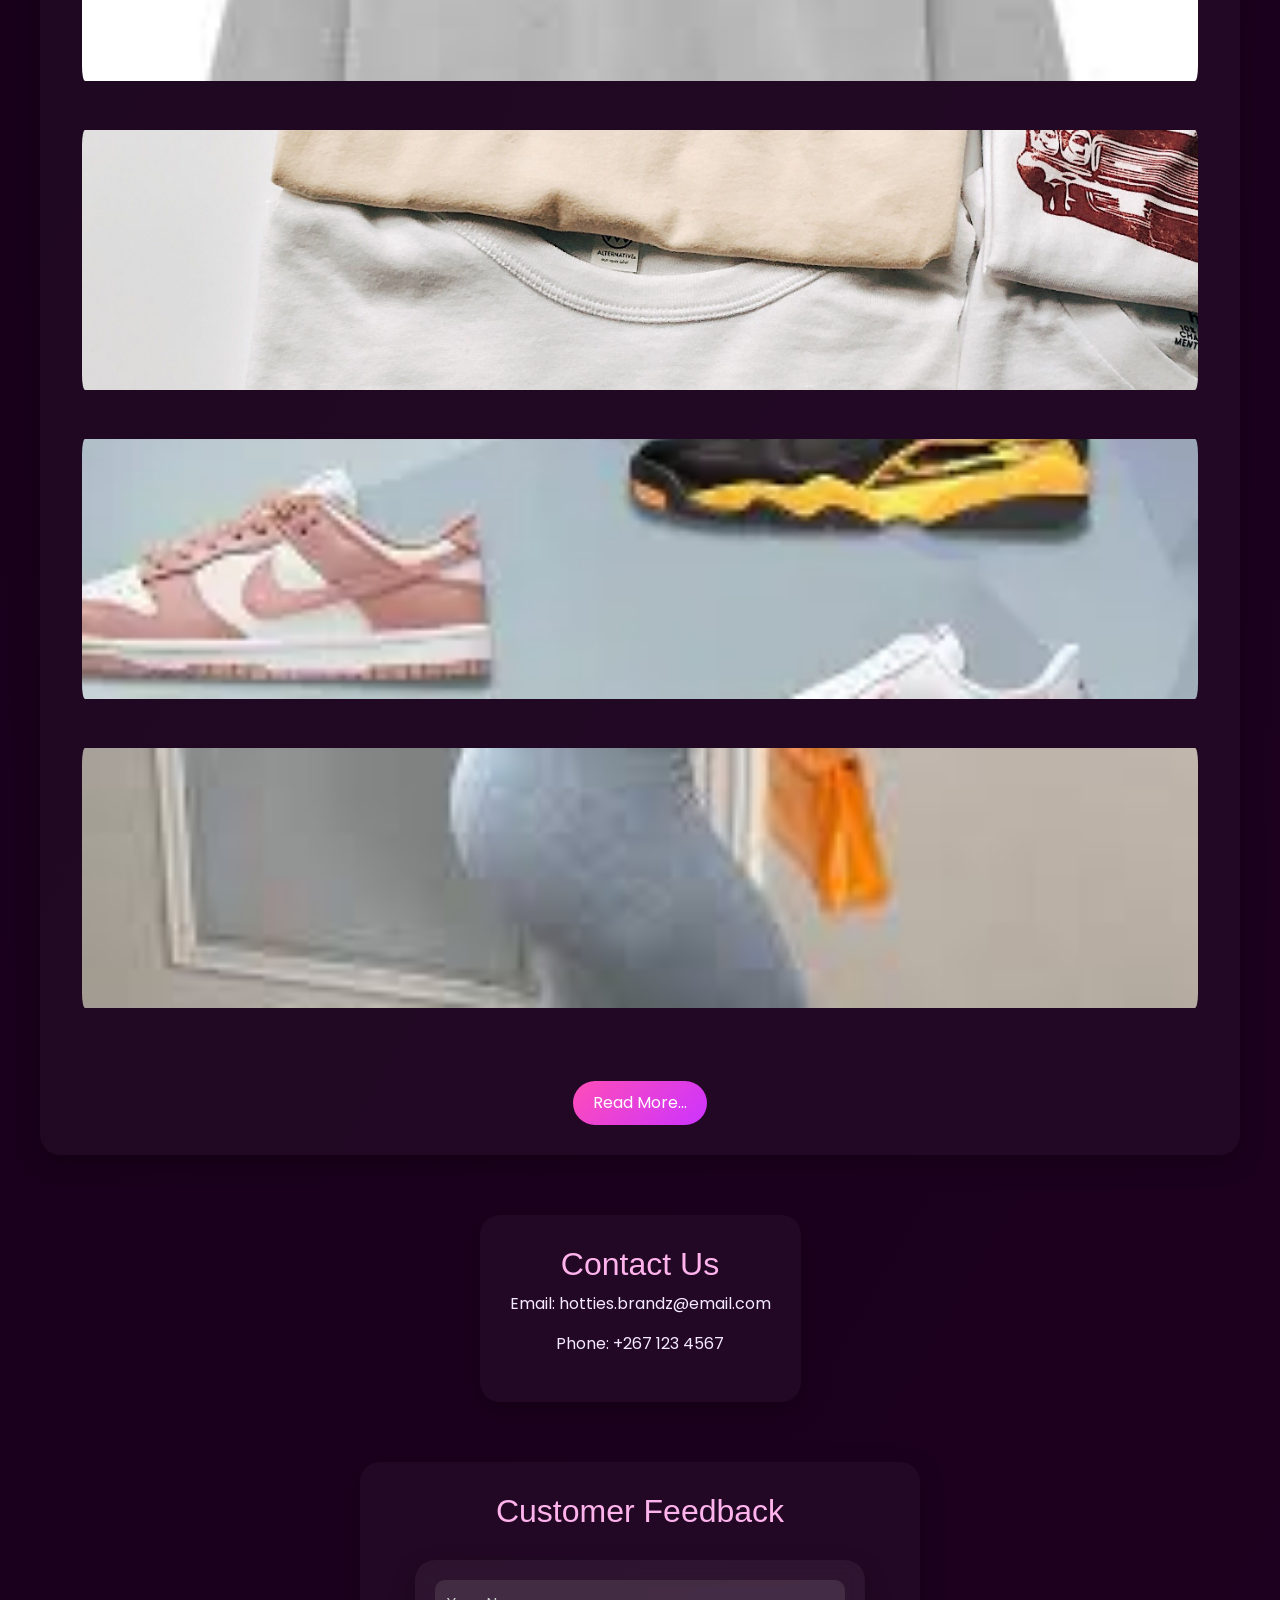
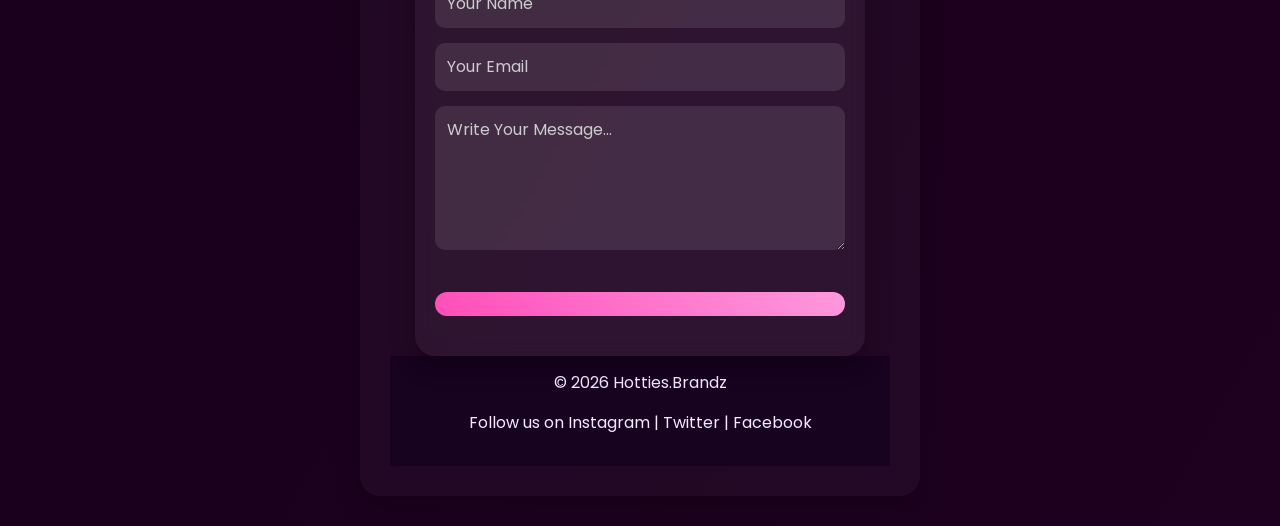
==== commit a53f24c1: "Update index.html" ====
--- a/index.html
+++ b/index.html
@@ -116,7 +116,7 @@
 <section class="content reveal">
     <h2>Gallery</h2>
 
-    <div class="card col-md-4 col-sm-6">
+     <div class="products row g-4">
         <img src="hoodie.jpeg.jfif">
         <img src="tshirts.png">
         <img src="sneakers.png">    
--- a/style.css
+++ b/style.css
@@ -57,12 +57,6 @@
     position: relative;
 }
 
-/*.logo {
-    display: flex;
-    align-items: center;
-    justify-content: center;
-}*/
-
 .nav {
     display: flex;
     flex-wrap: wrap;
@@ -194,11 +188,11 @@
 }
 
 .products {
-    display: grid;
-    grid-template-columns: repeat(auto-fit, minmax(260px, 1fr));
+    display: flex;
+    flex-wrap: wrap;
+    justify-content: center;
     gap: 25px;
 }
-
 .products img {
     width: 100%;
     height: 260px;            /* Force equal height */
@@ -212,17 +206,13 @@
 
 /* PRODUCT CARD*/
 .card {
-    position: relative;
-    display: flex;
-    flex-direction: column;
-    gap: 10px;
+    width: 250px;
+    background: rgba(255,255,255,0.05);
     padding: 15px;
-
-    background: rgba(255,255,255,0.06);
-    border-radius: 15px;
-    border: 1px solid rgba(255,255,255,0.1);
-    backdrop-filter: blur(12px);
-    transition: 0.4s;
+    border-radius: 20px;
+    text-align: center;
+    overflow: hidden;
+    transition: 0.3s ease;
 }
 
 .card:hover {
@@ -232,11 +222,11 @@
 
 .card img {
     width: 100%;
-    height: 220px;
+    height: 300px;
     object-fit: cover;
-    border-radius: 12px;
-}
-
+    border-radius: 15px;
+    display: block;
+}
 .card h3 {
     color: #ffc1f0;
 }
@@ -324,7 +314,7 @@
     display: flex;
     flex-direction: column;
     justify-content: space-between;
-    overflow:gidden;
+    overflow:hidden;
     text-align: center;
 }
 
@@ -657,12 +647,10 @@
 .feedback-form {
         width: 90%;
         padding: 20px;
-    }
 }
 .submit-btn,
 .clear-btn {
         width: 100%;
-    }
 }
 .delete-btn {
     margin-top: 10px;
@@ -764,8 +752,3 @@
     color: white;
 }
 
-/* Bootstrap responsive fixes */
-img {
-    max-width: 100%;
-    height: auto;
-}
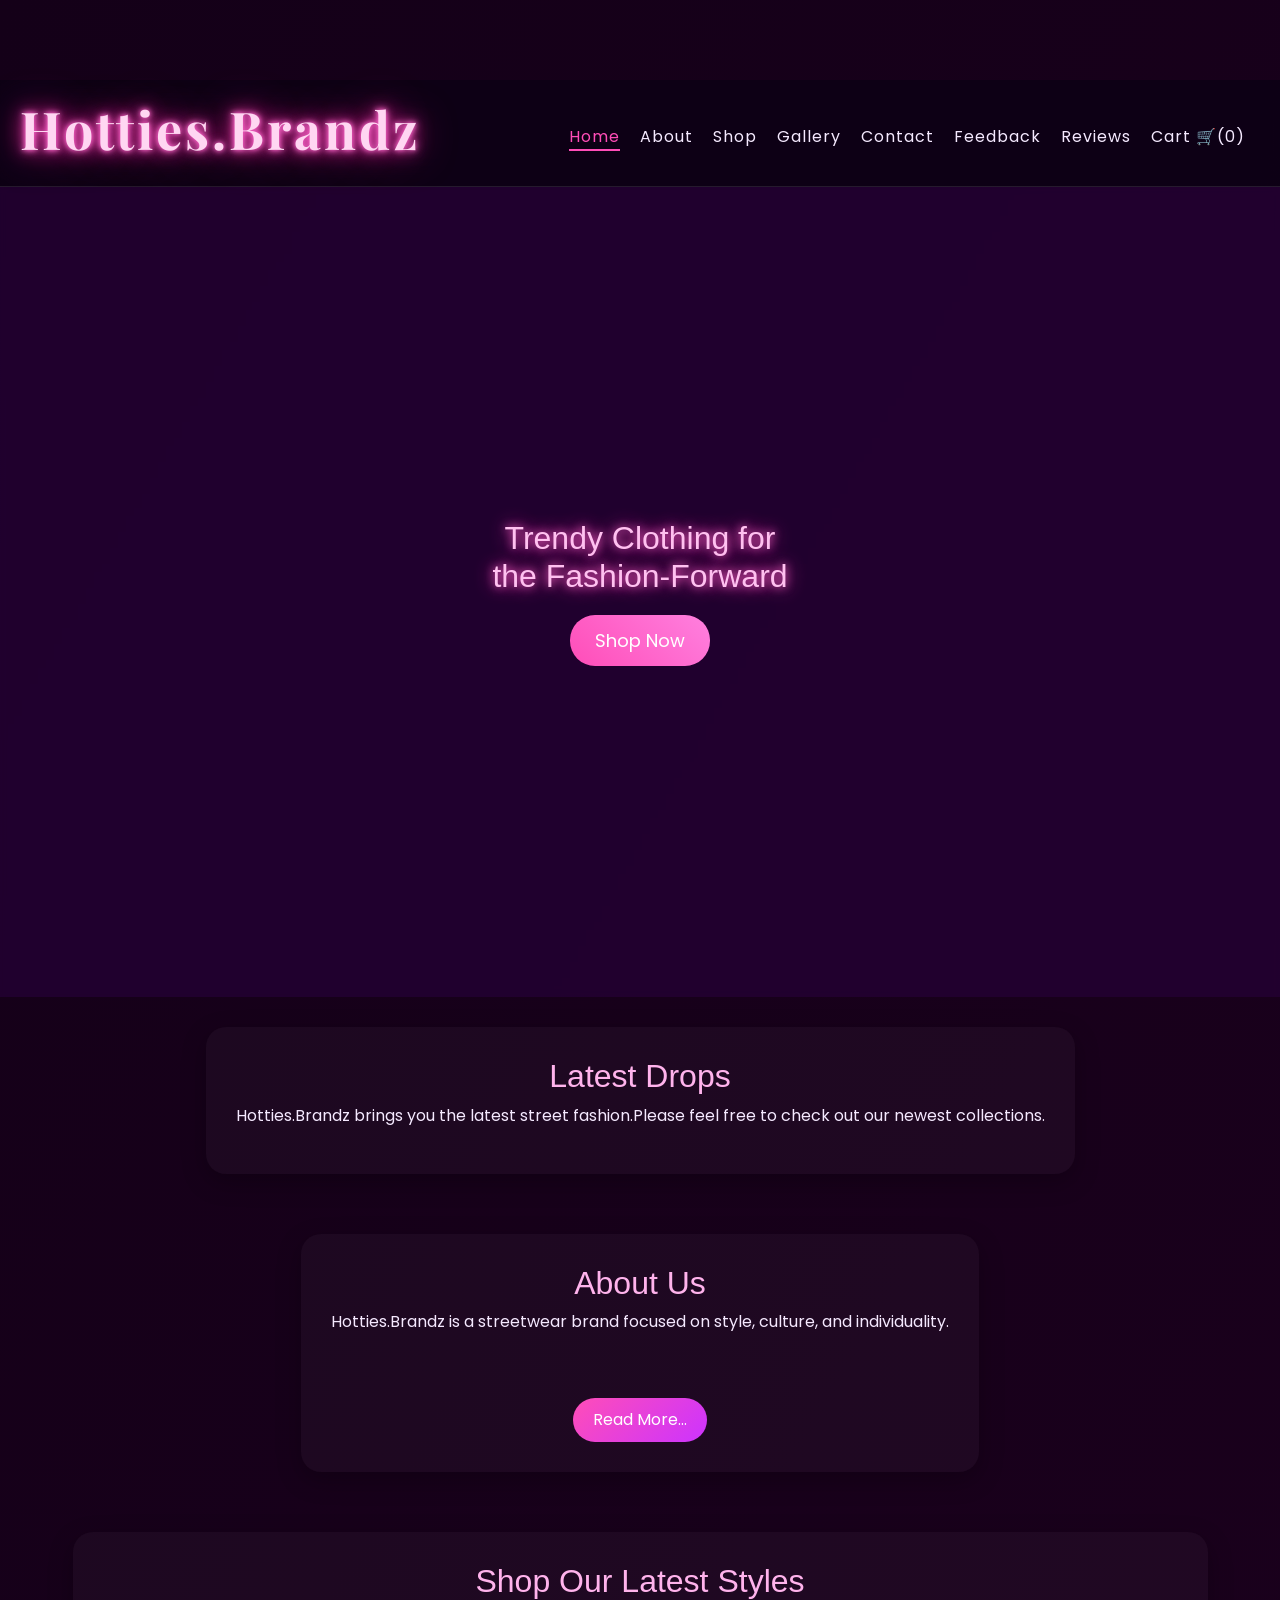
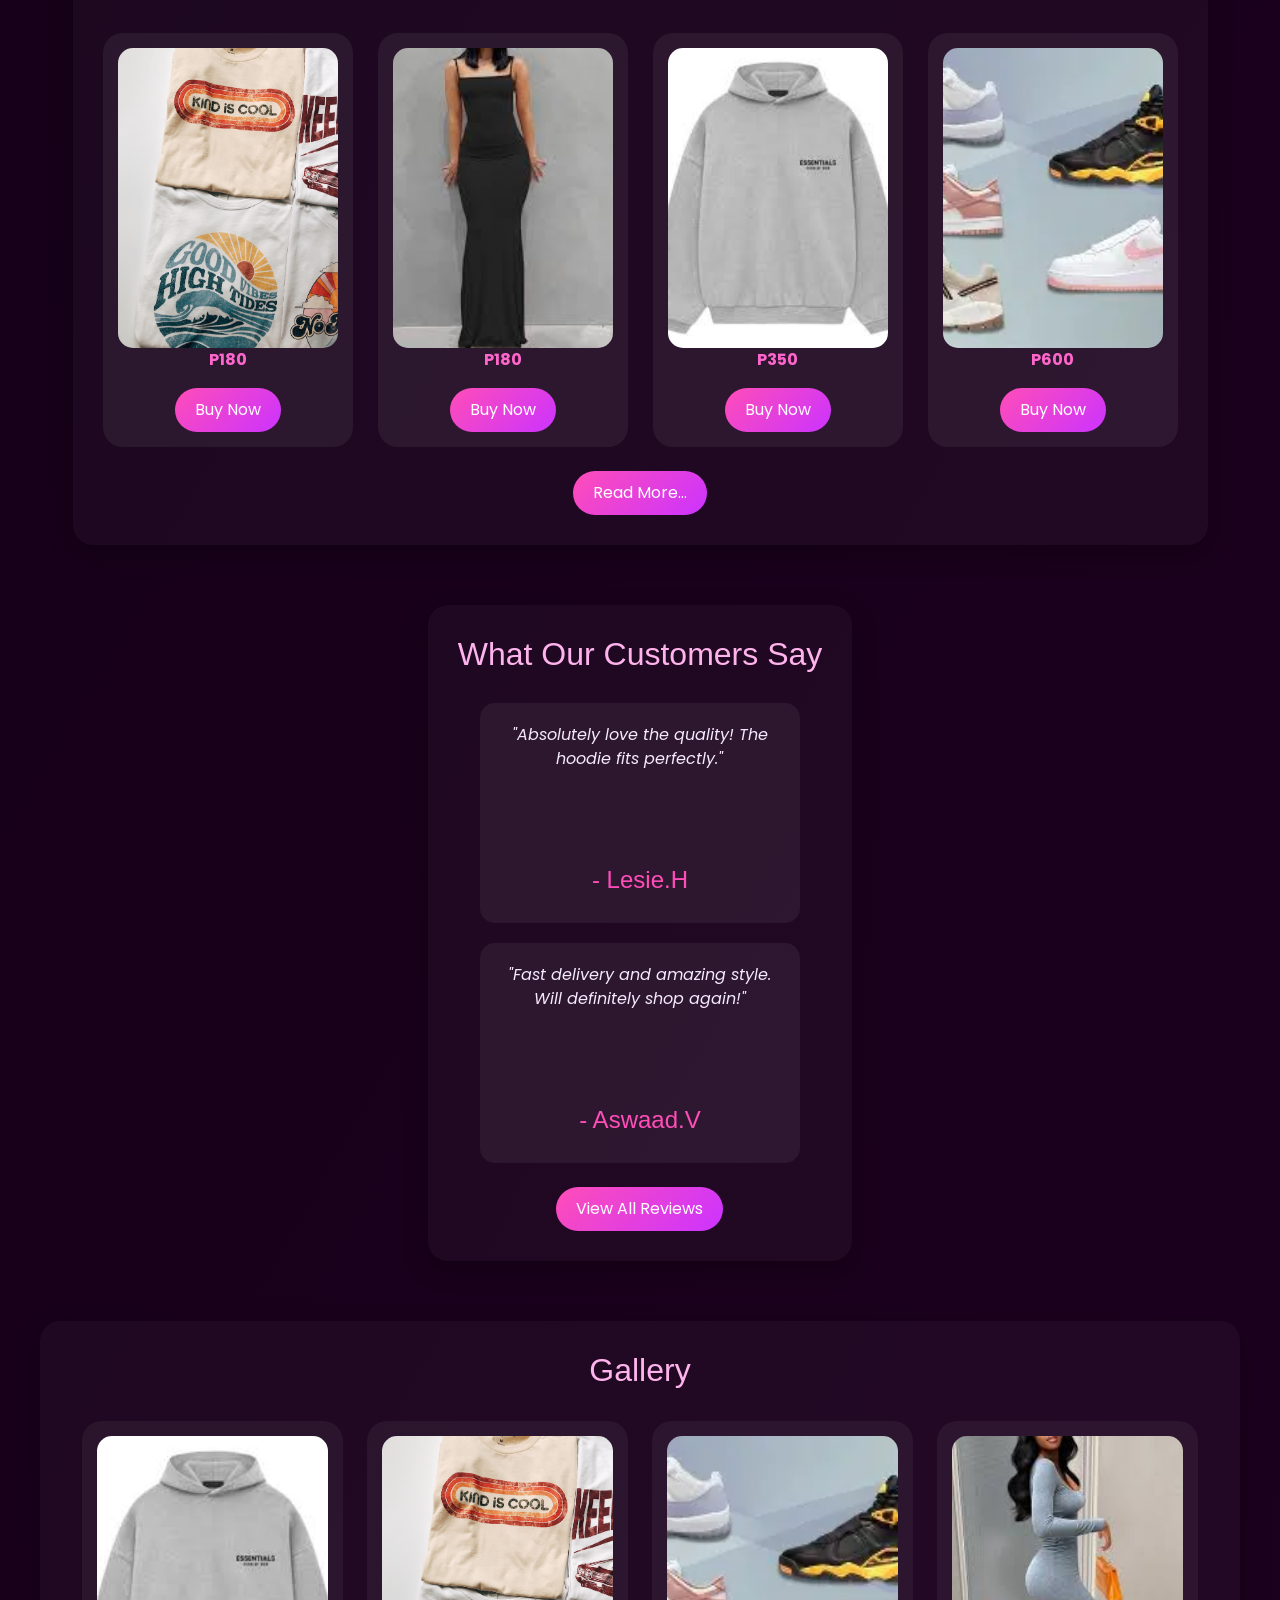
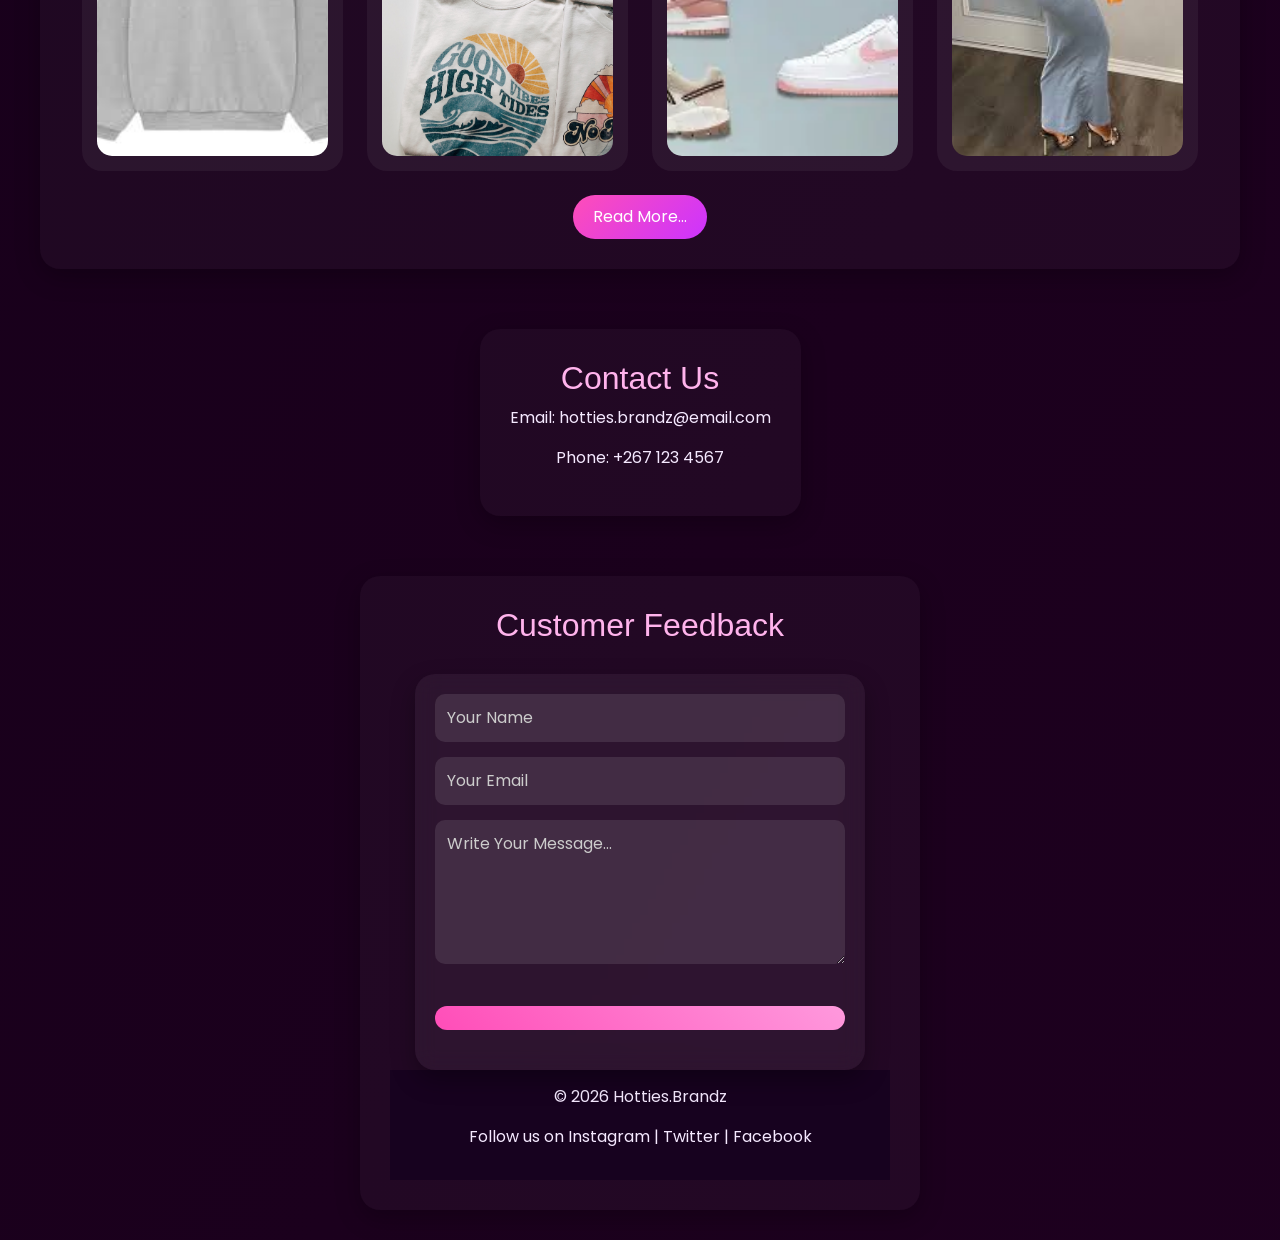
==== commit 2e8c82dc: "Update index.html" ====
--- a/index.html
+++ b/index.html
@@ -116,13 +116,33 @@
 <section class="content reveal">
     <h2>Gallery</h2>
 
-     <div class="products row g-4">
-        <img src="hoodie.jpeg.jfif">
-        <img src="tshirts.png">
-        <img src="sneakers.png">    
-        <img src="maxidress2.png">
-        <br>
+     <div class="row g-4 justify-content-center">
+
+    <div class="col-md-3 col-sm-6">
+        <div class="gallery-card">
+            <img src="hoodie.jpeg.jfif" alt="Hoodie">
+        </div>
     </div>
+
+    <div class="col-md-3 col-sm-6">
+        <div class="gallery-card">
+            <img src="tshirts.png" alt="T-Shirt">
+        </div>
+    </div>
+
+    <div class="col-md-3 col-sm-6">
+        <div class="gallery-card">
+            <img src="sneakers.png" alt="Sneakers">
+        </div>
+    </div>
+
+    <div class="col-md-3 col-sm-6">
+        <div class="gallery-card">
+            <img src="maxidress2.png" alt="Dress">
+        </div>
+    </div>
+
+</div>
     <br>
     <a href="gallery.html">
         <button>Read More...</button>
--- a/style.css
+++ b/style.css
@@ -751,4 +751,24 @@
     border: none;
     color: white;
 }
-
+/* GALLERY */
+.gallery-card {
+    background: rgba(255,255,255,0.05);
+    padding: 15px;
+    border-radius: 20px;
+    overflow: hidden;
+    transition: 0.3s ease;
+}
+
+.gallery-card:hover {
+    transform: translateY(-8px);
+    box-shadow: 0 0 25px rgba(255,102,204,0.3);
+}
+
+.gallery-card img {
+    width: 100%;
+    height: 320px;
+    object-fit: cover;
+    border-radius: 15px;
+    display: block;
+}
